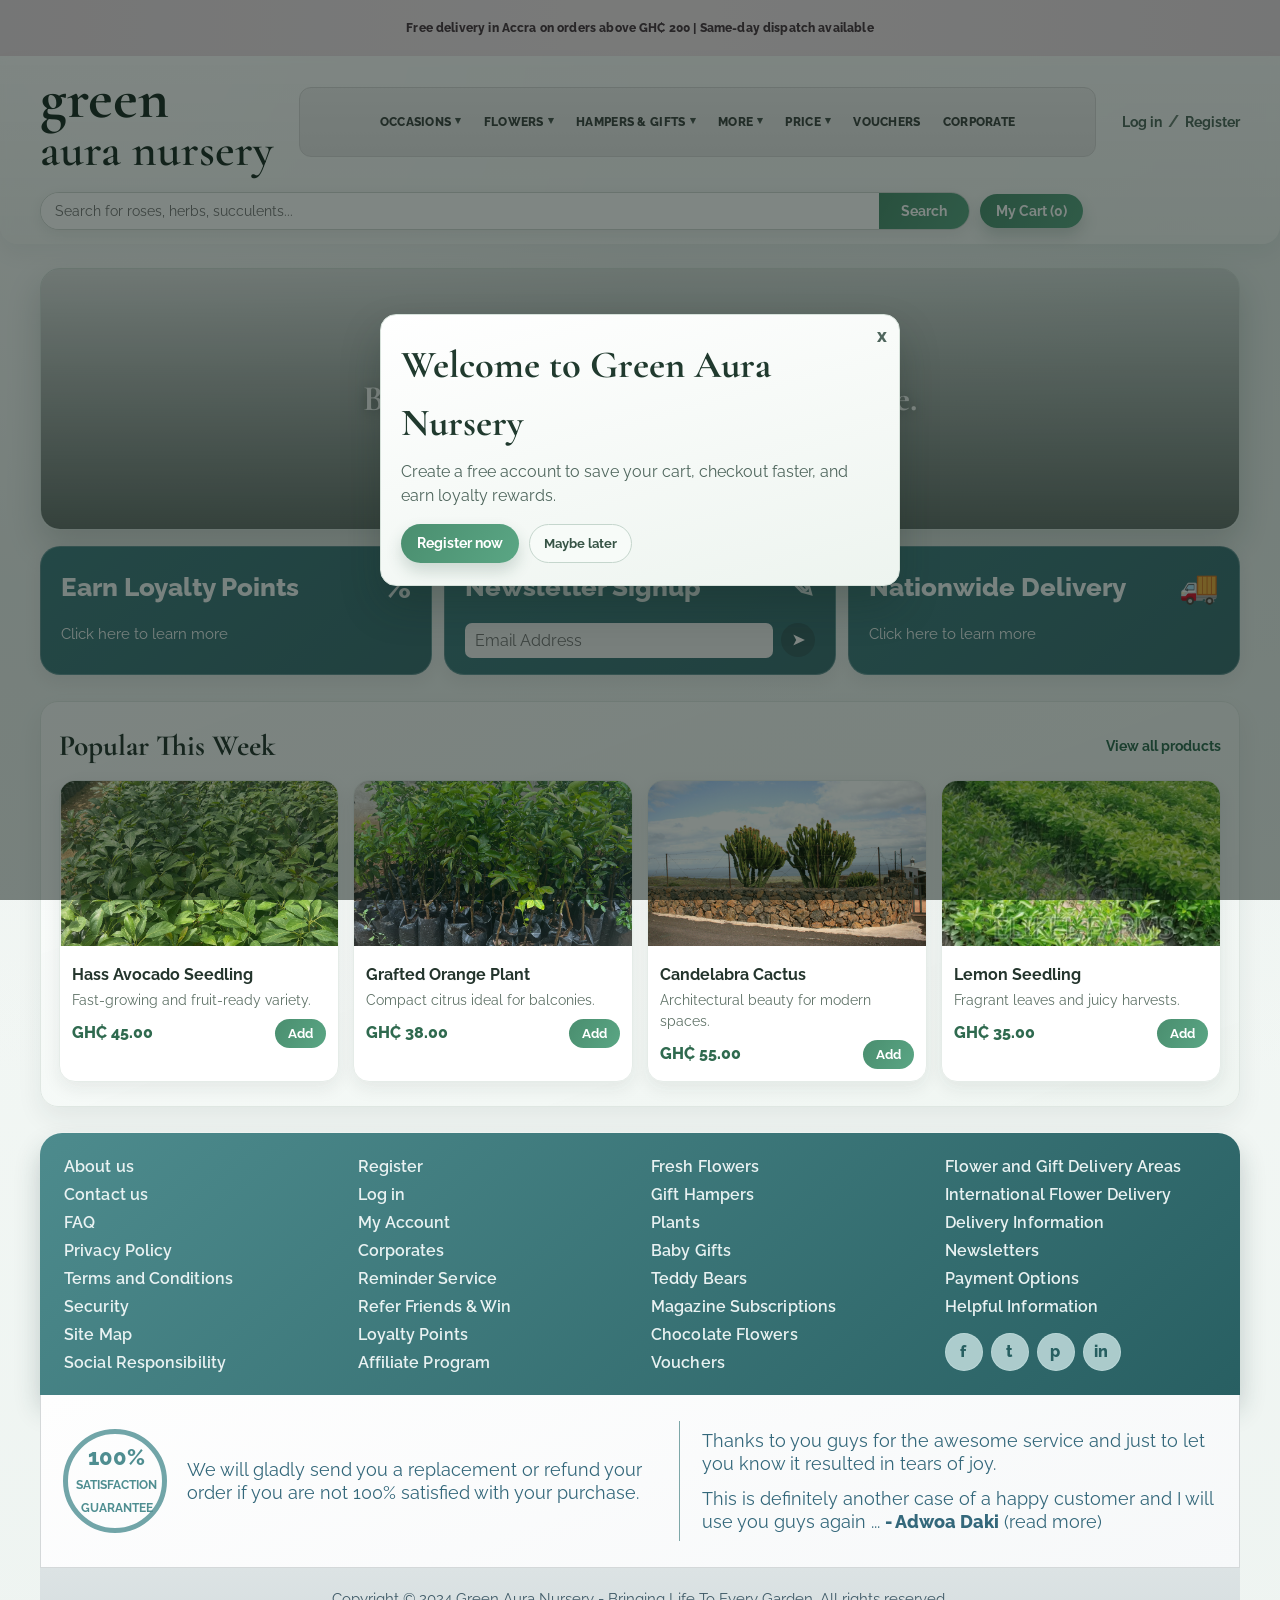
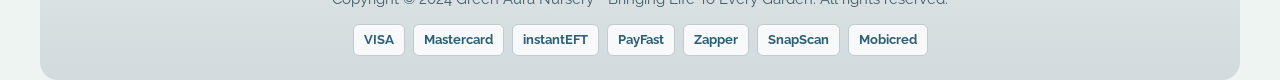
==== GreenAuraNursery/frontend/public/index.html @ 1f89368a "Migrate project to Spring Boot backend and static frontend" ====
<!DOCTYPE html>
<html lang="en">
<head>
    <meta charset="UTF-8">
    <meta name="viewport" content="width=device-width, initial-scale=1.0">
    <title>Green Aura Nursery - Fresh Plants Delivered</title>
    <link rel="stylesheet" href="css/style.css">
    <link rel="preconnect" href="https://fonts.googleapis.com">
    <link rel="preconnect" href="https://fonts.gstatic.com" crossorigin>
    <link href="https://fonts.googleapis.com/css2?family=Raleway:wght@400;500;600;700;800&family=Cormorant+Garamond:wght@600;700&display=swap" rel="stylesheet">
</head>
<body>
    <div class="promo-bar">
        Free delivery in Accra on orders above GH₵ 200 | Same-day dispatch available
    </div>

    <header class="site-header">
        <div class="header-top">
            <div class="logo-stack" aria-label="green aura nursery">
                <span>green</span>
                <span>aura nursery</span>
            </div>
            <nav class="top-nav">
                <a href="views/catalogue.html?section=occasions" class="has-arrow">Occasions <span class="arrow">▾</span></a>
                <a href="views/catalogue.html?section=flowers" class="has-arrow">Flowers <span class="arrow">▾</span></a>
                <a href="views/catalogue.html?section=hampers" class="has-arrow">Hampers & Gifts <span class="arrow">▾</span></a>
                <a href="views/catalogue.html?section=more" class="has-arrow">More <span class="arrow">▾</span></a>
                <a href="views/catalogue.html?sort=price" class="has-arrow">Price <span class="arrow">▾</span></a>
                <a href="views/info.html?topic=vouchers">Vouchers</a>
                <a href="views/info.html?topic=corporate">Corporate</a>
            </nav>
            <div class="account-actions">
                <a class="account-link" href="views/login.html">Log in</a>
                <span class="account-inline-separator">/</span>
                <a class="account-register-link" href="views/register.html">Register</a>
            </div>
        </div>
        <div class="header-middle">
            <div class="search-wrap">
                <input id="searchInput" type="text" placeholder="Search for roses, herbs, succulents...">
                <button id="searchButton" type="button">Search</button>
            </div>
            <button class="cart-btn" id="cartButton" type="button">My Cart (0)</button>
        </div>
        <nav class="main-nav">
            <a href="index.html" class="active">Home</a>
            <a href="views/catalogue.html?section=best-sellers">Best Sellers</a>
            <a href="views/catalogue.html?section=indoor">Indoor Plants</a>
            <a href="views/catalogue.html?section=outdoor">Outdoor Plants</a>
            <a href="views/catalogue.html?section=gifts">Gifts</a>
            <a href="views/info.html?topic=contact">Contact Us</a>
        </nav>
    </header>

    <section class="video-block">
        <video autoplay muted loop playsinline>
            <source src="assets/media/background-video.mp4" type="video/mp4">
        </video>
        <div class="video-overlay">
            <h3>Bring nature home, one plant at a time.</h3>
        </div>
    </section>

    <section class="info-strip" aria-label="Store benefits">
        <article class="info-card">
            <div class="info-head">
                <h3>Earn Loyalty Points</h3>
                <span class="info-icon">%</span>
            </div>
            <p>Click here to learn more</p>
        </article>

        <article class="info-card">
            <div class="info-head">
                <h3>Newsletter Signup</h3>
                <span class="info-icon">✎</span>
            </div>
            <div class="newsletter-row">
                <input type="email" placeholder="Email Address" aria-label="Email address">
                <button type="button" aria-label="Submit newsletter">➤</button>
            </div>
        </article>

        <article class="info-card">
            <div class="info-head">
                <h3>Nationwide Delivery</h3>
                <span class="info-icon">🚚</span>
            </div>
            <p>Click here to learn more</p>
        </article>
    </section>

    <section class="featured-grid">
        <div class="section-head">
            <h2>Popular This Week</h2>
            <a href="views/catalogue.html">View all products</a>
        </div>

        <div class="products">
            <article class="product-card">
                <img src="assets/images/hassavocadoTREE.png" alt="Hass Avocado Tree">
                <h4>Hass Avocado Seedling</h4>
                <p>Fast-growing and fruit-ready variety.</p>
                <div class="price-row"><span>GH₵ 45.00</span><button class="add-to-cart-btn" data-plant-id="1" type="button">Add</button></div>
            </article>

            <article class="product-card">
                <img src="assets/images/orangeTREE.png" alt="Orange Tree">
                <h4>Grafted Orange Plant</h4>
                <p>Compact citrus ideal for balconies.</p>
                <div class="price-row"><span>GH₵ 38.00</span><button class="add-to-cart-btn" data-plant-id="2" type="button">Add</button></div>
            </article>

            <article class="product-card">
                <img src="assets/images/candalebra.jpg" alt="Candelabra cactus">
                <h4>Candelabra Cactus</h4>
                <p>Architectural beauty for modern spaces.</p>
                <div class="price-row"><span>GH₵ 55.00</span><button class="add-to-cart-btn" data-plant-id="3" type="button">Add</button></div>
            </article>

            <article class="product-card">
                <img src="assets/images/lemonPLANT.png" alt="Lemon Plant">
                <h4>Lemon Seedling</h4>
                <p>Fragrant leaves and juicy harvests.</p>
                <div class="price-row"><span>GH₵ 35.00</span><button class="add-to-cart-btn" data-plant-id="4" type="button">Add</button></div>
            </article>
        </div>
    </section>

    <section class="footer-links-panel" aria-label="Footer quick links">
        <div class="footer-links-grid">
            <ul>
                <li><a href="views/info.html?topic=about">About us</a></li>
                <li><a href="views/info.html?topic=contact">Contact us</a></li>
                <li><a href="views/info.html?topic=faq">FAQ</a></li>
                <li><a href="views/info.html?topic=privacy">Privacy Policy</a></li>
                <li><a href="views/info.html?topic=terms">Terms and Conditions</a></li>
                <li><a href="views/info.html?topic=security">Security</a></li>
                <li><a href="views/info.html?topic=site-map">Site Map</a></li>
                <li><a href="views/info.html?topic=social-responsibility">Social Responsibility</a></li>
            </ul>
            <ul>
                <li><a href="views/register.html">Register</a></li>
                <li><a href="views/login.html">Log in</a></li>
                <li><a href="views/cart.html">My Account</a></li>
                <li><a href="views/info.html?topic=corporates">Corporates</a></li>
                <li><a href="views/info.html?topic=reminder-service">Reminder Service</a></li>
                <li><a href="views/info.html?topic=refer-friends">Refer Friends &amp; Win</a></li>
                <li><a href="views/info.html?topic=loyalty-points">Loyalty Points</a></li>
                <li><a href="views/info.html?topic=affiliate-program">Affiliate Program</a></li>
            </ul>
            <ul>
                <li><a href="views/catalogue.html?section=fresh-flowers">Fresh Flowers</a></li>
                <li><a href="views/catalogue.html?section=gift-hampers">Gift Hampers</a></li>
                <li><a href="views/catalogue.html?section=plants">Plants</a></li>
                <li><a href="views/catalogue.html?section=baby-gifts">Baby Gifts</a></li>
                <li><a href="views/catalogue.html?section=teddy-bears">Teddy Bears</a></li>
                <li><a href="views/catalogue.html?section=magazines">Magazine Subscriptions</a></li>
                <li><a href="views/catalogue.html?section=chocolate-flowers">Chocolate Flowers</a></li>
                <li><a href="views/info.html?topic=vouchers">Vouchers</a></li>
            </ul>
            <div class="footer-col-social">
                <ul>
                    <li><a href="views/info.html?topic=delivery-areas">Flower and Gift Delivery Areas</a></li>
                    <li><a href="views/info.html?topic=international-delivery">International Flower Delivery</a></li>
                    <li><a href="views/info.html?topic=delivery-info">Delivery Information</a></li>
                    <li><a href="views/info.html?topic=newsletters">Newsletters</a></li>
                    <li><a href="views/info.html?topic=payment-options">Payment Options</a></li>
                    <li><a href="views/info.html?topic=helpful-information">Helpful Information</a></li>
                </ul>
                <div class="social-row" aria-label="Social links">
                    <a href="https://facebook.com" target="_blank" rel="noopener noreferrer" aria-label="Facebook">f</a>
                    <a href="https://x.com" target="_blank" rel="noopener noreferrer" aria-label="Twitter">t</a>
                    <a href="https://pinterest.com" target="_blank" rel="noopener noreferrer" aria-label="Pinterest">p</a>
                    <a href="https://linkedin.com" target="_blank" rel="noopener noreferrer" aria-label="LinkedIn">in</a>
                </div>
            </div>
        </div>
    </section>

    <section class="trust-panel" aria-label="Customer trust statement">
        <div class="trust-wrap">
            <div class="guarantee-badge">
                <span>100%</span>
                <span>Satisfaction</span>
                <span>Guarantee</span>
            </div>
            <p>We will gladly send you a replacement or refund your order if you are not 100% satisfied with your purchase.</p>
        </div>
        <blockquote class="trust-quote">
            <p>Thanks to you guys for the awesome service and just to let you know it resulted in tears of joy.</p>
            <p>This is definitely another case of a happy customer and I will use you guys again ... <strong>- Adwoa Daki</strong> <a href="views/info.html?topic=testimonials">(read more)</a></p>
        </blockquote>
    </section>

    <footer>
        <p>Copyright &copy; 2024 Green Aura Nursery - Bringing Life To Every Garden. All rights reserved.</p>
        <div class="payment-row" aria-label="Payment methods">
            <span>VISA</span>
            <span>Mastercard</span>
            <span>instantEFT</span>
            <span>PayFast</span>
            <span>Zapper</span>
            <span>SnapScan</span>
            <span>Mobicred</span>
        </div>
    </footer>

    <div id="registerPromptModal" class="register-modal" aria-hidden="true" role="dialog" aria-modal="true" aria-labelledby="registerPromptTitle">
        <div class="register-modal-card">
            <button id="registerPromptClose" class="register-modal-close" type="button" aria-label="Close registration prompt">x</button>
            <h2 id="registerPromptTitle">Welcome to Green Aura Nursery</h2>
            <p>Create a free account to save your cart, checkout faster, and earn loyalty rewards.</p>
            <div class="register-modal-actions">
                <a id="registerPromptAction" href="views/register.html" class="cart-btn">Register now</a>
                <button id="registerPromptLater" class="register-later-btn" type="button">Maybe later</button>
            </div>
        </div>
    </div>

    <script src="js/app.js"></script>
</body>
</html>
---- GreenAuraNursery/frontend/public/css/style.css ----
@import url('https://fonts.googleapis.com/css2?family=Raleway:wght@400;500;600;700;800&family=Cormorant+Garamond:wght@600;700&display=swap');

:root {
    --brand-dark: #1c2f25;
    --brand-mid: #2f6a4f;
    --brand-light: #68b18d;
    --teal-deep: #285f62;
    --teal-soft: #4d8b8d;
    --rose-tint: #f7ecef;
    --paper: #f8f7f3;
    --white: #ffffff;
    --text-main: #24352d;
    --text-soft: #5f7267;
    --line: #e4e8e4;
    --shadow-sm: 0 6px 18px rgba(29, 42, 36, 0.08);
    --shadow-md: 0 14px 28px rgba(29, 42, 36, 0.14);
}

* {
    margin: 0;
    padding: 0;
    box-sizing: border-box;
}

body {
    font-family: 'Raleway', Arial, sans-serif;
    color: var(--text-main);
    background:
        radial-gradient(circle at 10% 2%, #ffffff 0%, #eef3f1 28%, transparent 52%),
        radial-gradient(circle at 92% 16%, #e7efec 0%, transparent 44%),
        linear-gradient(180deg, #f7faf8 0%, #eef4f1 100%);
    line-height: 1.5;
    min-height: 100vh;
}

a {
    transition: color 0.2s ease, opacity 0.2s ease;
}

button,
input,
textarea,
select {
    font-family: inherit;
}

:focus-visible {
    outline: 2px solid rgba(70, 140, 108, 0.65);
    outline-offset: 2px;
}

.promo-bar {
    background: linear-gradient(90deg, #ecdee4 0%, #f4e7ec 50%, #ecdee4 100%);
    color: #4a3740;
    text-align: center;
    height: 56px;
    display: grid;
    place-items: center;
    padding: 0 12px;
    font-size: 0.78rem;
    font-weight: 800;
    letter-spacing: 0.15px;
}

.site-header {
    background: linear-gradient(180deg, rgba(255, 255, 255, 0.78), rgba(244, 247, 245, 0.82));
    border-bottom: none;
    box-shadow: 0 10px 22px rgba(28, 47, 37, 0.05);
    border-radius: 0 0 18px 18px;
    position: sticky;
    top: 0;
    z-index: 1200;
    backdrop-filter: blur(6px);
}

.header-top,
.header-middle,
.main-nav {
    width: min(1200px, 94%);
    margin: 0 auto;
}

.header-top {
    display: grid;
    grid-template-columns: auto 1fr auto;
    align-items: center;
    gap: 26px;
    padding: 16px 0 10px;
}

.logo-stack {
    font-family: 'Cormorant Garamond', Georgia, serif;
    text-transform: lowercase;
    color: var(--brand-dark);
    line-height: 0.9;
    min-width: 205px;
}

.logo-stack span:first-child {
    display: block;
    font-size: clamp(3.05rem, 4.6vw, 4rem);
    font-weight: 700;
}

.logo-stack span:last-child {
    display: block;
    margin-top: 4px;
    font-size: clamp(2.4rem, 3.7vw, 3.2rem);
    font-weight: 600;
}

.account-link {
    text-align: right;
    white-space: nowrap;
    font-size: 0.85rem;
    color: #4f685d;
    font-weight: 700;
    text-decoration: none;
    transition: color 0.2s ease;
}

.account-actions {
    display: inline-flex;
    align-items: center;
    justify-content: flex-end;
    white-space: nowrap;
}

.account-link:hover {
    color: var(--brand-mid);
}

.account-link.logged-out-link {
    display: inline-flex;
    align-items: center;
    min-height: 32px;
}

.account-inline-separator {
    margin: 0 6px;
    color: #6b7f74;
    font-weight: 700;
    line-height: 1;
}

.account-register-link {
    color: #4f685d;
    text-decoration: none;
    font-size: 0.85rem;
    font-weight: 700;
}

.account-register-link:hover {
    color: var(--brand-mid);
}

.account-link.logged-in {
    display: inline-flex;
    align-items: center;
    justify-content: center;
    min-width: 44px;
    min-height: 44px;
    border-radius: 999px;
    background: linear-gradient(145deg, #2f6a4f, #5fa486);
    box-shadow: 0 8px 16px rgba(35, 78, 58, 0.28);
    color: #ffffff;
    font-size: 0;
}

.account-avatar {
    width: 14px;
    height: 14px;
    border-radius: 999px;
    background: #ffffff;
    display: inline-block;
}

.header-top {
    position: relative;
}

.account-menu {
    position: absolute;
    right: 0;
    top: calc(100% + 10px);
    background: #ffffff;
    border: 1px solid #d8e4dd;
    border-radius: 12px;
    box-shadow: 0 14px 28px rgba(28, 47, 37, 0.16);
    min-width: 150px;
    padding: 8px;
    display: none;
    z-index: 1300;
}

.account-menu.show {
    display: grid;
    gap: 4px;
}

.account-menu a,
.account-menu button {
    text-align: left;
    border: none;
    background: #f7fbf8;
    color: #2d4d3f;
    text-decoration: none;
    border-radius: 8px;
    padding: 8px 10px;
    font-size: 0.86rem;
    font-weight: 700;
    cursor: pointer;
}

.account-menu a:hover,
.account-menu button:hover {
    background: #eef6f1;
}

.top-nav {
    display: flex;
    align-items: center;
    gap: 4px;
    flex-wrap: wrap;
    justify-content: center;
    background: linear-gradient(180deg, #f1f1f1 0%, #e6e6e6 100%);
    border: 1px solid #d8d8d8;
    border-radius: 12px;
    padding: 8px 10px;
    min-height: 70px;
}

.top-nav a {
    text-decoration: none;
    color: #3d4540;
    text-transform: uppercase;
    font-size: 0.75rem;
    font-weight: 800;
    letter-spacing: 0.3px;
    padding: 8px 9px;
    border-radius: 8px;
    display: inline-flex;
    align-items: center;
    gap: 4px;
    transition: background 0.2s ease, color 0.2s ease;
    position: relative;
}

.top-nav a:hover {
    background: rgba(255, 255, 255, 0.66);
    color: #24352d;
}

.top-nav a::after {
    content: "";
    position: absolute;
    left: 9px;
    right: 9px;
    bottom: 5px;
    height: 2px;
    border-radius: 999px;
    background: linear-gradient(90deg, rgba(56, 112, 86, 0), rgba(56, 112, 86, 0.62), rgba(56, 112, 86, 0));
    transform: scaleX(0.15);
    opacity: 0;
    transition: transform 0.2s ease, opacity 0.2s ease;
}

.top-nav a:hover::after {
    transform: scaleX(1);
    opacity: 1;
}

.top-nav .arrow {
    font-size: 0.7rem;
    line-height: 1;
    transform: translateY(-1px);
    color: #4a5650;
}

.header-middle {
    display: flex;
    gap: 10px;
    align-items: center;
    padding: 10px 0 14px;
}

.search-wrap {
    flex: 1;
    display: flex;
    border: 1px solid #d2d9d4;
    border-radius: 999px;
    overflow: hidden;
    background: #ffffff;
    max-width: 930px;
    box-shadow: inset 0 1px 0 rgba(255, 255, 255, 0.65), 0 4px 14px rgba(30, 43, 36, 0.08);
}

.search-wrap input {
    flex: 1;
    border: none;
    padding: 10px 14px;
    font-size: 0.88rem;
    color: var(--text-main);
}

.search-wrap input:focus {
    outline: none;
}

.search-wrap button,
.cart-btn,
.price-row button {
    border: none;
    background: linear-gradient(120deg, #4a8e6f, #5aa684);
    color: var(--white);
    font-weight: 700;
    cursor: pointer;
    transition: transform 0.2s ease, filter 0.2s ease;
}

.search-wrap button {
    padding: 0 22px;
    border-radius: 0;
    font-size: 0.86rem;
}

.cart-btn {
    border-radius: 999px;
    padding: 9px 16px;
    white-space: nowrap;
    font-size: 0.85rem;
    box-shadow: 0 8px 16px rgba(42, 83, 64, 0.2);
}

.search-wrap button:hover,
.cart-btn:hover,
.price-row button:hover {
    transform: translateY(-1px);
    filter: brightness(1.05);
}

.main-nav {
    display: none;
}

.main-nav a {
    display: none;
}

.main-nav a:hover,
.main-nav a.active {
    display: none;
}

.hero-section,
.featured-grid,
.video-block,
.info-strip,
.footer-links-panel,
.trust-panel,
footer {
    width: min(1200px, 94%);
    margin-left: auto;
    margin-right: auto;
}

.hero-section {
    margin-top: 26px;
    display: grid;
    grid-template-columns: 1.05fr 1fr;
    gap: 18px;
}

.hero-content {
    background: linear-gradient(130deg, #edf8f1, #e5f4eb);
    border-radius: 18px;
    padding: 34px 28px;
    box-shadow: var(--shadow-sm);
}

.hero-kicker {
    font-size: 0.84rem;
    font-weight: 800;
    text-transform: uppercase;
    color: var(--brand-mid);
    letter-spacing: 1px;
    margin-bottom: 10px;
}

.hero-content h2 {
    font-family: 'Cormorant Garamond', Georgia, serif;
    font-size: clamp(2rem, 3.2vw, 3rem);
    line-height: 1.1;
    margin-bottom: 10px;
}

.hero-content p {
    color: var(--text-soft);
    font-size: 1rem;
}

.hero-actions {
    margin-top: 18px;
    display: flex;
    gap: 10px;
    flex-wrap: wrap;
}

.btn-primary,
.btn-outline {
    text-decoration: none;
    border-radius: 999px;
    padding: 11px 18px;
    font-weight: 800;
    font-size: 0.9rem;
}

.btn-primary {
    color: var(--white);
    background: linear-gradient(120deg, var(--brand-mid), var(--brand-light));
}

.btn-outline {
    border: 1px solid #b7cdc1;
    color: var(--brand-dark);
    background: var(--white);
}

.hero-media {
    position: relative;
    border-radius: 18px;
    overflow: hidden;
    min-height: 330px;
    box-shadow: var(--shadow-md);
}

.hero-media img {
    width: 100%;
    height: 100%;
    object-fit: cover;
}

.hero-chip {
    position: absolute;
    left: 14px;
    bottom: 14px;
    background: rgba(255, 255, 255, 0.9);
    color: var(--brand-dark);
    padding: 8px 12px;
    border-radius: 999px;
    font-weight: 700;
    font-size: 0.84rem;
}

.featured-grid {
    margin-top: 26px;
    padding: 22px 18px 24px;
    background: linear-gradient(160deg, rgba(255, 255, 255, 0.7), rgba(238, 244, 240, 0.72));
    border: 1px solid #dfe7e2;
    border-radius: 18px;
    box-shadow: 0 12px 26px rgba(26, 46, 36, 0.07);
}

.section-head {
    display: flex;
    justify-content: space-between;
    align-items: center;
    margin-bottom: 12px;
}

.section-head h2 {
    font-family: 'Cormorant Garamond', Georgia, serif;
    font-size: clamp(1.7rem, 2.3vw, 2.2rem);
}

.section-head a {
    color: var(--brand-mid);
    text-decoration: none;
    font-weight: 700;
    font-size: 0.9rem;
    transition: letter-spacing 0.2s ease;
}

.section-head a:hover {
    letter-spacing: 0.2px;
}

.products {
    display: grid;
    grid-template-columns: repeat(4, minmax(0, 1fr));
    gap: 14px;
}

.product-card {
    background: var(--white);
    border-radius: 16px;
    overflow: hidden;
    padding-bottom: 12px;
    border: 1px solid #e5ece8;
    box-shadow: var(--shadow-sm);
    transition: transform 0.22s ease, box-shadow 0.22s ease;
}

.product-card:hover {
    transform: translateY(-6px);
    box-shadow: 0 18px 30px rgba(28, 47, 37, 0.16);
}

.product-card img {
    width: 100%;
    height: 165px;
    object-fit: cover;
    transition: transform 0.35s ease;
}

.product-card:hover img {
    transform: scale(1.04);
}

.product-card h4 {
    font-size: 0.98rem;
    padding: 10px 12px 4px;
}

.product-card p {
    font-size: 0.86rem;
    color: var(--text-soft);
    padding: 0 12px;
}

.price-row {
    margin-top: 8px;
    padding: 0 12px;
    display: flex;
    justify-content: space-between;
    align-items: center;
}

.price-row span {
    font-weight: 800;
    color: var(--brand-mid);
}

.price-row button {
    border-radius: 999px;
    padding: 7px 13px;
    font-size: 0.8rem;
}

.video-block {
    margin-top: 24px;
    position: relative;
    border-radius: 20px;
    overflow: hidden;
    border: 1px solid #d2ddd8;
    box-shadow: 0 16px 34px rgba(22, 44, 34, 0.18);
}

.video-block video {
    width: 100%;
    height: 260px;
    object-fit: cover;
    display: block;
}

.video-overlay {
    position: absolute;
    inset: 0;
    display: grid;
    place-items: center;
    background: linear-gradient(180deg, rgba(9, 23, 18, 0.1), rgba(13, 30, 23, 0.62));
    color: var(--white);
    text-align: center;
}

.video-overlay h3 {
    font-family: 'Cormorant Garamond', Georgia, serif;
    font-size: clamp(1.6rem, 2.8vw, 2.4rem);
    text-shadow: 0 2px 12px rgba(0, 0, 0, 0.35);
}

.info-strip {
    margin-top: 16px;
    display: grid;
    grid-template-columns: repeat(3, minmax(0, 1fr));
    gap: 12px;
}

.info-card {
    background: linear-gradient(140deg, #3f7d80, #3a6e71);
    border-radius: 20px;
    color: #f2f7f7;
    padding: 16px 20px;
    border: 1px solid rgba(255, 255, 255, 0.2);
    box-shadow: var(--shadow-sm);
    transition: transform 0.2s ease, box-shadow 0.2s ease;
}

.info-card:hover {
    transform: translateY(-4px);
    box-shadow: 0 16px 24px rgba(31, 69, 71, 0.24);
}

.info-head {
    display: flex;
    justify-content: space-between;
    align-items: center;
    margin-bottom: 12px;
}

.info-card h3 {
    font-size: clamp(1.5rem, 2vw, 2rem);
    font-weight: 800;
    line-height: 1.1;
}

.info-card p {
    font-size: clamp(0.95rem, 1.2vw, 1.08rem);
    opacity: 0.98;
}

.info-icon {
    font-size: 2rem;
    font-weight: 800;
    opacity: 0.95;
}

.newsletter-row {
    display: flex;
    gap: 8px;
    align-items: center;
}

.newsletter-row input {
    flex: 1;
    min-width: 0;
    border: none;
    border-radius: 7px;
    background: #f2f2f2;
    color: #4f5453;
    font-size: 1rem;
    padding: 8px 10px;
}

.newsletter-row button {
    border: none;
    width: 34px;
    height: 34px;
    border-radius: 999px;
    font-size: 0.95rem;
    font-weight: 800;
    color: #ffffff;
    background: #365e60;
    cursor: pointer;
}

.footer-links-panel {
    margin-top: 26px;
    background: linear-gradient(140deg, var(--teal-soft), var(--teal-deep));
    color: #f2f8f8;
    border-radius: 22px 22px 0 0;
    padding: 22px 24px 20px;
    box-shadow: 0 -1px 0 rgba(255, 255, 255, 0.24), 0 14px 26px rgba(29, 61, 62, 0.24);
}

.footer-links-grid {
    display: grid;
    grid-template-columns: repeat(4, minmax(0, 1fr));
    gap: 22px;
}

.footer-links-grid ul {
    list-style: none;
}

.footer-links-grid li + li {
    margin-top: 4px;
}

.footer-links-grid a {
    color: #f0f7f7;
    text-decoration: none;
    font-size: 0.98rem;
    font-weight: 600;
    letter-spacing: 0.1px;
    opacity: 0.96;
}

.footer-links-grid a:hover {
    text-decoration: underline;
}

.footer-col-social {
    display: grid;
    align-content: start;
    gap: 14px;
}

.social-row {
    display: flex;
    gap: 8px;
}

.social-row a {
    width: 38px;
    height: 38px;
    border-radius: 999px;
    border: 1px solid rgba(207, 233, 233, 0.5);
    background: rgba(214, 237, 237, 0.78);
    color: #275f61;
    display: grid;
    place-items: center;
    font-weight: 800;
    line-height: 1;
    transition: transform 0.2s ease, background 0.2s ease;
}

.social-row a:hover {
    transform: translateY(-2px);
    background: rgba(235, 248, 248, 0.92);
}

.trust-panel {
    margin-top: 0;
    background: linear-gradient(160deg, #fefefe, #f6f8f9);
    border: 1px solid #d4d8d9;
    border-top: none;
    padding: 26px 22px;
    display: grid;
    grid-template-columns: 1.2fr 1fr;
    gap: 22px;
}

.trust-wrap {
    display: grid;
    grid-template-columns: auto 1fr;
    gap: 20px;
    align-items: center;
    border-right: 1px solid #7ea7a8;
    padding-right: 20px;
}

.guarantee-badge {
    width: 104px;
    height: 104px;
    border-radius: 999px;
    border: 5px solid #71a5a8;
    color: #4f8e91;
    display: grid;
    place-items: center;
    text-align: center;
    line-height: 1.05;
    padding: 8px;
}

.guarantee-badge span:first-child {
    font-weight: 800;
    font-size: 1.35rem;
}

.guarantee-badge span:nth-child(2),
.guarantee-badge span:last-child {
    font-size: 0.76rem;
    font-weight: 700;
    text-transform: uppercase;
}

.trust-wrap p,
.trust-quote p {
    color: #34687b;
    font-size: clamp(1rem, 1.5vw, 1.15rem);
    line-height: 1.25;
}

.trust-quote {
    border: none;
    margin: 0;
    padding: 8px 0;
}

.trust-quote p + p {
    margin-top: 12px;
}

.trust-quote strong {
    font-weight: 800;
}

.trust-quote a {
    color: #34687b;
    text-decoration: none;
}

footer {
    margin-top: 0;
    background: linear-gradient(180deg, #dce3e4, #d1dadd);
    color: #405b68;
    text-align: center;
    padding: 20px 16px 24px;
    border-radius: 0 0 18px 18px;
    display: grid;
    gap: 14px;
}

footer p {
    font-size: 0.95rem;
}

.payment-row {
    display: flex;
    gap: 8px;
    justify-content: center;
    flex-wrap: wrap;
}

.payment-row span {
    background: #f7f9fa;
    border: 1px solid #c2cbce;
    color: #2d5f78;
    border-radius: 6px;
    padding: 5px 10px;
    font-size: 0.82rem;
    font-weight: 700;
    box-shadow: inset 0 1px 0 rgba(255, 255, 255, 0.7);
}

.page-shell,
.auth-shell {
    width: min(1000px, 94%);
    margin: 32px auto;
}

.auth-shell {
    width: min(1100px, 94%);
    position: relative;
}

.auth-shell::before,
.auth-shell::after {
    content: "";
    position: absolute;
    border-radius: 999px;
    pointer-events: none;
}

.auth-shell::before {
    width: 220px;
    height: 220px;
    right: -50px;
    top: -40px;
    background: radial-gradient(circle, rgba(95, 158, 130, 0.22), rgba(95, 158, 130, 0));
}

.auth-shell::after {
    width: 180px;
    height: 180px;
    left: -40px;
    bottom: -20px;
    background: radial-gradient(circle, rgba(63, 125, 128, 0.18), rgba(63, 125, 128, 0));
}

.auth-shell-split {
    display: grid;
    grid-template-columns: 1.08fr 1fr;
    gap: 20px;
    align-items: stretch;
}

.auth-aside {
    background: linear-gradient(150deg, #2d6f56, #285f62 58%, #224c4e);
    color: #eff8f4;
    border-radius: 20px;
    padding: 26px 24px;
    box-shadow: 0 16px 28px rgba(24, 55, 46, 0.24);
}

.auth-pill {
    display: inline-flex;
    align-items: center;
    border: 1px solid rgba(255, 255, 255, 0.36);
    border-radius: 999px;
    padding: 4px 10px;
    font-size: 0.76rem;
    letter-spacing: 0.6px;
    text-transform: uppercase;
    font-weight: 700;
}

.auth-aside h1 {
    font-family: 'Cormorant Garamond', Georgia, serif;
    font-size: clamp(2.1rem, 4vw, 3rem);
    line-height: 1;
    margin-top: 14px;
    margin-bottom: 10px;
}

.auth-aside p {
    color: rgba(240, 251, 246, 0.9);
}

.auth-points {
    list-style: none;
    margin-top: 16px;
    display: grid;
    gap: 8px;
}

.auth-points li {
    position: relative;
    padding-left: 20px;
    color: rgba(240, 251, 246, 0.92);
}

.auth-points li::before {
    content: "";
    width: 8px;
    height: 8px;
    border-radius: 999px;
    background: #9ee2be;
    position: absolute;
    left: 0;
    top: 8px;
}

.auth-aside-link {
    margin-top: 16px;
    display: inline-block;
    color: #ffffff;
    font-weight: 700;
    text-decoration: none;
    border-bottom: 1px solid rgba(255, 255, 255, 0.42);
}

.auth-card,
.summary-card {
    background: linear-gradient(160deg, rgba(255, 255, 255, 0.95), rgba(240, 246, 242, 0.92));
    border: 1px solid #dbe6df;
    border-radius: 18px;
    padding: 24px;
    box-shadow: var(--shadow-sm);
}

.auth-card-compact {
    display: grid;
    align-content: center;
}

.auth-card h1,
.auth-card h2,
.summary-card h1 {
    font-family: 'Cormorant Garamond', Georgia, serif;
    font-size: clamp(2rem, 3vw, 2.4rem);
    margin-bottom: 6px;
}

.auth-card p {
    color: var(--text-soft);
}

.auth-subtitle {
    margin-bottom: 2px;
}

.auth-form {
    display: grid;
    gap: 10px;
    margin-top: 16px;
}

.auth-form label {
    font-weight: 700;
    color: #365248;
    margin-top: 6px;
}

.auth-field {
    display: grid;
    gap: 6px;
}

.register-card {
    box-shadow: 0 16px 30px rgba(28, 61, 48, 0.16);
    border-color: #d5e3da;
}

.register-grid {
    display: grid;
    grid-template-columns: repeat(2, minmax(0, 1fr));
    gap: 8px 10px;
}

.field-span-full {
    grid-column: 1 / -1;
}

.auth-form input,
.auth-form textarea {
    border: 1px solid #ccdbd2;
    border-radius: 10px;
    padding: 10px 12px;
    font-size: 0.95rem;
    color: var(--text-main);
    background: #fcfefd;
    transition: border-color 0.2s ease, box-shadow 0.2s ease;
}

.auth-form input:focus,
.auth-form textarea:focus {
    outline: none;
    border-color: #5b9a7d;
    box-shadow: 0 0 0 3px rgba(91, 154, 125, 0.16);
}

.auth-form button,
.summary-card button {
    margin-top: 10px;
}

.auth-form .cart-btn {
    width: 100%;
}

.register-card .cart-btn {
    margin-top: 12px;
}

.register-card .oauth-divider {
    margin-top: 12px;
}

.auth-links {
    margin-top: 12px;
}

.auth-links a {
    color: var(--brand-mid);
    text-decoration: none;
    font-weight: 700;
}

.products-catalogue {
    margin-top: 18px;
}

.line-item {
    padding: 12px 0;
    border-bottom: 1px solid #d8e2dd;
    display: flex;
    align-items: center;
    justify-content: space-between;
    gap: 10px;
}

.summary-total {
    margin-top: 16px;
    font-size: 1.03rem;
    color: #315645;
}

.empty-state {
    color: #5f7267;
    padding: 14px 2px;
}

.standalone-head {
    margin-bottom: 10px;
}

.app-toast {
    position: fixed;
    right: 16px;
    bottom: 16px;
    background: #2f6a4f;
    color: #ffffff;
    padding: 10px 14px;
    border-radius: 10px;
    box-shadow: var(--shadow-md);
    z-index: 2000;
    opacity: 0;
    transform: translateY(8px);
    transition: opacity 0.2s ease, transform 0.2s ease;
}

.app-toast.error {
    background: #8d3b3b;
}

.app-toast.show {
    opacity: 1;
    transform: translateY(0);
}

.register-modal {
    position: fixed;
    inset: 0;
    background: rgba(10, 24, 19, 0.52);
    display: none;
    align-items: center;
    justify-content: center;
    z-index: 1900;
    padding: 16px;
}

.register-modal.show {
    display: flex;
}

.register-modal-card {
    width: min(520px, 100%);
    background: linear-gradient(165deg, #ffffff, #edf4ef);
    border: 1px solid #d7e2db;
    border-radius: 16px;
    padding: 22px 20px;
    box-shadow: 0 20px 38px rgba(21, 41, 33, 0.25);
    position: relative;
    animation: modalLift 0.35s ease both;
}

@keyframes modalLift {
    from {
        opacity: 0;
        transform: translateY(8px) scale(0.98);
    }

    to {
        opacity: 1;
        transform: translateY(0) scale(1);
    }
}

.register-modal-card h2 {
    font-family: 'Cormorant Garamond', Georgia, serif;
    font-size: clamp(1.9rem, 4vw, 2.4rem);
    margin-bottom: 8px;
    color: #203a2e;
}

.register-modal-card p {
    color: #4f665d;
    font-size: 1rem;
}

.register-modal-actions {
    display: flex;
    gap: 10px;
    margin-top: 16px;
    flex-wrap: wrap;
}

.register-modal-actions .cart-btn {
    text-decoration: none;
    display: inline-flex;
    align-items: center;
    justify-content: center;
}

.register-later-btn {
    border: 1px solid #c5d6cd;
    border-radius: 999px;
    background: #f7fbf8;
    color: #375446;
    font-weight: 700;
    padding: 9px 14px;
    cursor: pointer;
}

.register-modal-close {
    border: none;
    background: transparent;
    color: #4f665d;
    font-size: 1.15rem;
    font-weight: 800;
    position: absolute;
    right: 12px;
    top: 10px;
    cursor: pointer;
}

.login-screen {
    min-height: 100vh;
    display: grid;
    place-items: center;
    padding: 24px;
    background:
        radial-gradient(circle at 18% 12%, rgba(171, 227, 193, 0.55), transparent 30%),
        radial-gradient(circle at 88% 82%, rgba(212, 245, 224, 0.55), transparent 32%),
        radial-gradient(circle at 52% 52%, rgba(255, 255, 255, 0.55), transparent 52%),
        linear-gradient(145deg, #f7fdf9 0%, #e9f6ef 45%, #d9efe3 100%);
}

.login-scene {
    width: min(980px, 100%);
    min-height: 600px;
    border-radius: 24px;
    background: linear-gradient(160deg, rgba(241, 252, 246, 0.76), rgba(224, 245, 234, 0.66));
    border: 1px solid rgba(160, 205, 178, 0.32);
    box-shadow: 0 28px 52px rgba(62, 109, 84, 0.24);
    display: grid;
    place-items: center;
    position: relative;
    overflow: hidden;
}

.login-scene::before {
    content: "";
    position: absolute;
    inset: 0;
    background: linear-gradient(120deg, rgba(255, 255, 255, 0.38), rgba(228, 245, 236, 0.14));
    opacity: 1;
    pointer-events: none;
}

.login-scene::after {
    content: "";
    position: absolute;
    inset: 0;
    background:
        radial-gradient(circle at 50% 50%, rgba(255, 255, 255, 0.38), rgba(255, 255, 255, 0.06) 58%),
        linear-gradient(150deg, rgba(255, 255, 255, 0.4), rgba(247, 255, 251, 0.12));
    pointer-events: none;
}

.login-scene > .shape {
    animation: floatShape 9s ease-in-out infinite;
}

.shape-squiggle {
    animation-delay: 0.7s;
}

.shape-wave {
    animation-delay: 1.4s;
}

@keyframes floatShape {
    0%,
    100% {
        transform: translateY(0) rotate(0deg);
    }

    50% {
        transform: translateY(-10px) rotate(2deg);
    }
}

.shape {
    position: absolute;
    pointer-events: none;
}

.shape-ring {
    width: 140px;
    height: 140px;
    border-radius: 999px;
    border: 14px solid rgba(123, 205, 164, 0.38);
    top: -36px;
    left: 210px;
    border-right-color: transparent;
    border-bottom-color: rgba(142, 210, 178, 0.2);
}

.shape-squiggle {
    width: 230px;
    height: 230px;
    border: 18px solid rgba(132, 196, 166, 0.46);
    border-radius: 54% 46% 62% 38%;
    right: 180px;
    top: 100px;
    filter: blur(0.4px);
}

.shape-leaf {
    width: 210px;
    height: 100px;
    border-radius: 70px;
    background: linear-gradient(120deg, rgba(199, 240, 218, 0.68), rgba(152, 211, 181, 0.46));
    right: -36px;
    bottom: 26px;
    transform: rotate(28deg);
}

.shape-wave {
    width: 170px;
    height: 170px;
    border-radius: 70px;
    border: 14px solid rgba(183, 228, 203, 0.38);
    left: 38px;
    bottom: -50px;
    transform: rotate(28deg);
}

.login-panel {
    width: min(390px, calc(100% - 34px));
    border-radius: 24px;
    padding: 26px 26px 22px;
    background: linear-gradient(160deg, rgba(255, 255, 255, 0.72), rgba(240, 250, 245, 0.56));
    border: 1px solid rgba(211, 232, 221, 0.95);
    box-shadow: 0 20px 38px rgba(58, 107, 82, 0.2);
    backdrop-filter: blur(10px);
    color: #1f4a35;
    position: relative;
    z-index: 2;
    animation: panelEnter 0.45s ease both;
}

@keyframes panelEnter {
    from {
        opacity: 0;
        transform: translateY(8px) scale(0.985);
    }

    to {
        opacity: 1;
        transform: translateY(0) scale(1);
    }
}

.login-brand {
    color: #2f6f52;
    text-decoration: none;
    text-transform: lowercase;
    font-weight: 800;
    letter-spacing: 0.2px;
    display: inline-block;
    margin-bottom: 6px;
}

.login-panel h1 {
    font-family: 'Cormorant Garamond', Georgia, serif;
    font-size: clamp(2rem, 4vw, 2.5rem);
    margin-bottom: 4px;
    letter-spacing: 0.2px;
}

.login-panel > p {
    color: rgba(50, 92, 70, 0.9);
    font-size: 0.94rem;
}

.login-form {
    margin-top: 14px;
}

.login-form label {
    color: #38634d;
    font-size: 0.83rem;
    margin-top: 4px;
    letter-spacing: 0.2px;
}

.login-form input {
    background: rgba(255, 255, 255, 0.94);
    border: 1px solid rgba(183, 215, 194, 0.95);
    border-radius: 12px;
    min-height: 42px;
    box-shadow: inset 0 1px 0 rgba(255, 255, 255, 0.75);
}

.forgot-link {
    color: #41755a;
    text-decoration: none;
    font-size: 0.82rem;
    margin-top: 2px;
}

.login-form .cart-btn {
    margin-top: 6px;
    background: linear-gradient(120deg, #2b6b4f, #58aa82);
    min-height: 42px;
}

.oauth-divider {
    margin-top: 14px;
    margin-bottom: 10px;
    text-align: center;
    font-size: 0.82rem;
    color: rgba(56, 97, 75, 0.78);
    position: relative;
}

.oauth-divider::before,
.oauth-divider::after {
    content: "";
    position: absolute;
    top: 50%;
    width: 30%;
    height: 1px;
    background: rgba(129, 170, 148, 0.42);
}

.oauth-divider::before {
    left: 0;
}

.oauth-divider::after {
    right: 0;
}

.google-login-btn {
    margin-top: 2px;
    width: 100%;
    border-radius: 999px;
    background: linear-gradient(160deg, rgba(255, 255, 255, 0.98), rgba(241, 250, 246, 0.94));
    border: 1px solid rgba(175, 209, 188, 0.9);
    color: #1f5b43;
    display: inline-flex;
    align-items: center;
    justify-content: center;
    text-decoration: none;
    font-weight: 700;
    font-size: 0.9rem;
    min-height: 46px;
    transition: transform 0.2s ease, box-shadow 0.2s ease, border-color 0.2s ease;
    gap: 8px;
    box-shadow: 0 8px 18px rgba(49, 93, 70, 0.12);
    padding: 0 14px;
}

.google-login-btn::before {
    content: "G";
    width: 22px;
    height: 22px;
    border-radius: 999px;
    display: grid;
    place-items: center;
    background: linear-gradient(120deg, #f9fdfb, #e9f5ee);
    border: 1px solid rgba(171, 203, 185, 0.75);
    font-weight: 800;
    font-size: 0.8rem;
    color: #2f7053;
}

.google-login-btn:hover {
    transform: translateY(-1px);
    box-shadow: 0 12px 20px rgba(53, 96, 74, 0.2);
    border-color: rgba(142, 190, 164, 0.95);
}

.login-panel .auth-links {
    margin-top: 14px;
    color: rgba(56, 97, 75, 0.95);
    text-align: center;
    font-size: 0.84rem;
}

.login-panel .auth-links a {
    color: #2c6d50;
}

.login-panel .auth-links a:hover {
    color: #22553f;
}

.register-panel {
    width: min(560px, calc(100% - 34px));
}

.register-panel .register-grid {
    margin-top: 4px;
}

.register-panel textarea {
    resize: vertical;
    min-height: 84px;
}

.register-panel .cart-btn {
    margin-top: 10px;
}

.video-block,
.info-strip,
.featured-grid,
.footer-links-panel,
.trust-panel,
footer {
    animation: riseFade 0.65s ease both;
}

.info-strip {
    animation-delay: 0.08s;
}

.featured-grid {
    animation-delay: 0.14s;
}

.footer-links-panel {
    animation-delay: 0.2s;
}

.trust-panel,
footer {
    animation-delay: 0.25s;
}

@keyframes riseFade {
    from {
        opacity: 0;
        transform: translateY(10px);
    }

    to {
        opacity: 1;
        transform: translateY(0);
    }
}

@media (max-width: 980px) {
    .hero-section {
        grid-template-columns: 1fr;
    }

    .products {
        grid-template-columns: repeat(2, minmax(0, 1fr));
    }

    .info-strip {
        grid-template-columns: 1fr;
    }

    .footer-links-grid {
        grid-template-columns: repeat(2, minmax(0, 1fr));
    }

    .trust-panel {
        grid-template-columns: 1fr;
    }

    .trust-wrap {
        border-right: none;
        border-bottom: 1px solid #7ea7a8;
        padding-right: 0;
        padding-bottom: 18px;
    }

    .header-top {
        grid-template-columns: 1fr;
        gap: 8px;
        text-align: center;
    }

    .auth-shell-split {
        grid-template-columns: 1fr;
    }

    .auth-aside {
        padding: 20px 18px;
    }

    .featured-grid {
        padding: 18px 14px 20px;
    }

    .logo-stack,
    .top-nav,
    .account-link {
        text-align: center;
    }

    .logo-stack {
        min-width: unset;
    }
}

@media (max-width: 640px) {
    .header-middle {
        flex-direction: column;
    }

    .search-wrap,
    .cart-btn {
        width: 100%;
    }

    .main-nav {
        justify-content: center;
    }

    .top-nav {
        min-height: 0;
    }

    .products {
        grid-template-columns: 1fr;
    }

    .footer-links-grid {
        grid-template-columns: 1fr;
    }

    .trust-wrap {
        grid-template-columns: 1fr;
        text-align: center;
    }

    .guarantee-badge {
        margin: 0 auto;
    }

    .video-block video {
        height: 220px;
    }

    .login-screen {
        padding: 14px;
    }

    .login-scene {
        min-height: 0;
        padding: 24px 0;
        background: linear-gradient(160deg, rgba(239, 251, 245, 0.7), rgba(224, 245, 234, 0.62));
    }

    .login-scene::before {
        background: linear-gradient(120deg, rgba(255, 255, 255, 0.3), rgba(228, 245, 236, 0.12));
    }

    .shape-ring,
    .shape-squiggle,
    .shape-wave {
        display: none;
    }

    .shape-leaf {
        width: 130px;
        height: 66px;
        right: -34px;
        bottom: 8px;
    }

    .register-panel {
        width: min(96%, calc(100% - 22px));
    }

    .auth-card,
    .summary-card {
        padding: 18px;
    }

    .register-grid {
        grid-template-columns: 1fr;
    }

    .auth-shell {
        width: min(620px, 94%);
    }
}

@media (prefers-reduced-motion: reduce) {
    *,
    *::before,
    *::after {
        animation: none !important;
        transition: none !important;
    }
}
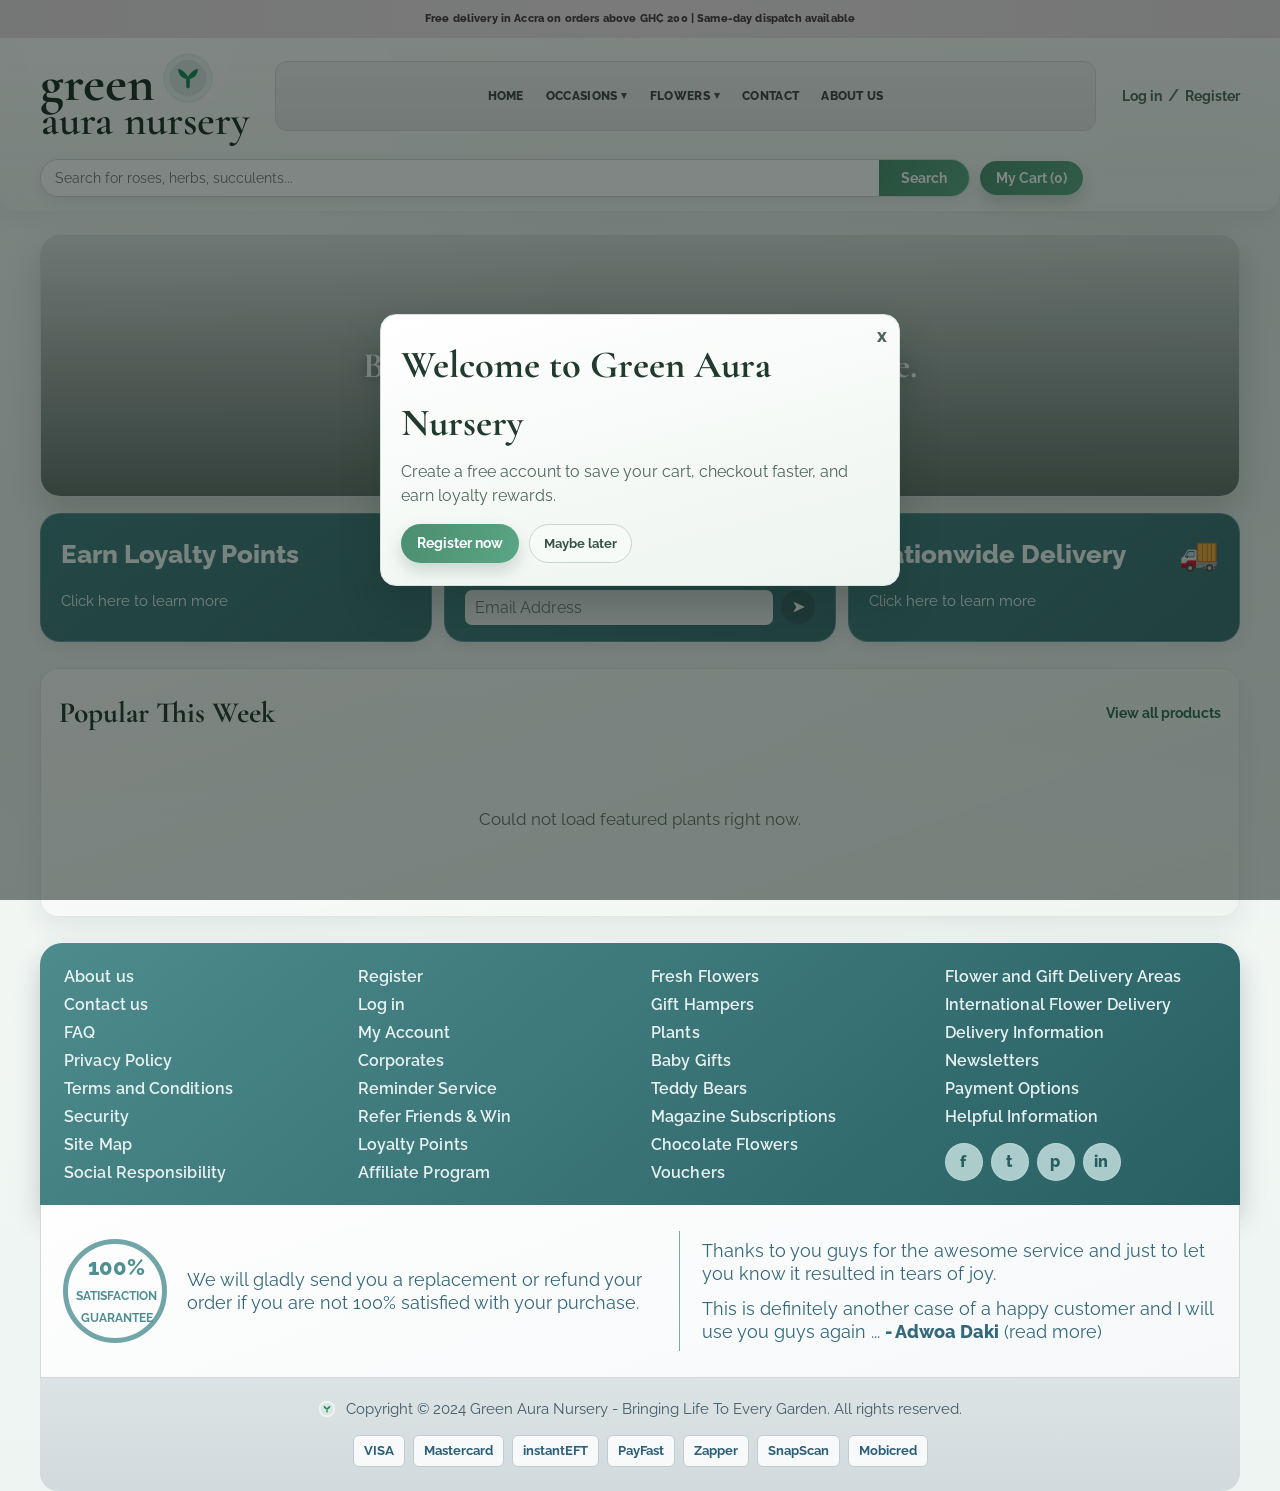
==== commit a19b99e1: "feat: update frontend navigation and account pages; add orders APIs" ====
--- a/GreenAuraNursery/frontend/public/index.html
+++ b/GreenAuraNursery/frontend/public/index.html
@@ -17,17 +17,79 @@
     <header class="site-header">
         <div class="header-top">
             <div class="logo-stack" aria-label="green aura nursery">
-                <span>green</span>
-                <span>aura nursery</span>
+                <span class="logo-topline">
+                    <span class="logo-main">green</span>
+                    <img class="brand-logo-mark" src="assets/images/brand-logo.svg" alt="Green Aura Nursery logo">
+                </span>
+                <span class="logo-sub">aura nursery</span>
             </div>
             <nav class="top-nav">
-                <a href="views/catalogue.html?section=occasions" class="has-arrow">Occasions <span class="arrow">▾</span></a>
-                <a href="views/catalogue.html?section=flowers" class="has-arrow">Flowers <span class="arrow">▾</span></a>
-                <a href="views/catalogue.html?section=hampers" class="has-arrow">Hampers & Gifts <span class="arrow">▾</span></a>
-                <a href="views/catalogue.html?section=more" class="has-arrow">More <span class="arrow">▾</span></a>
-                <a href="views/catalogue.html?sort=price" class="has-arrow">Price <span class="arrow">▾</span></a>
-                <a href="views/info.html?topic=vouchers">Vouchers</a>
-                <a href="views/info.html?topic=corporate">Corporate</a>
+                <a href="index.html">Home</a>
+                <details class="nav-dropdown">
+                    <summary class="has-arrow">Occasions <span class="arrow">▾</span></summary>
+                    <div class="nav-dropdown-menu" role="menu" aria-label="Occasions">
+                        <a href="views/catalogue.html?section=occasions&amp;occasion=easter" role="menuitem">Easter</a>
+                        <a href="views/catalogue.html?section=occasions&amp;occasion=anniversary" role="menuitem">Anniversary</a>
+                        <a href="views/catalogue.html?section=occasions&amp;occasion=birthday" role="menuitem">Birthday</a>
+                        <a href="views/catalogue.html?section=occasions&amp;occasion=congratulations" role="menuitem">Congratulations</a>
+                        <a href="views/catalogue.html?section=occasions&amp;occasion=engagement" role="menuitem">Engagement</a>
+                        <a href="views/catalogue.html?section=occasions&amp;occasion=for-her" role="menuitem">For Her</a>
+                        <a href="views/catalogue.html?section=occasions&amp;occasion=for-him" role="menuitem">For Him</a>
+                        <a href="views/catalogue.html?section=occasions&amp;occasion=friendship" role="menuitem">Friendship</a>
+                        <a href="views/catalogue.html?section=occasions&amp;occasion=get-well" role="menuitem">Get Well</a>
+                        <a href="views/catalogue.html?section=occasions&amp;occasion=just-because" role="menuitem">Just Because</a>
+                        <a href="views/catalogue.html?section=occasions&amp;occasion=kids" role="menuitem">Kids</a>
+                        <a href="views/catalogue.html?section=occasions&amp;occasion=love-and-romance" role="menuitem">Love and Romance</a>
+                        <a href="views/catalogue.html?section=occasions&amp;occasion=new-baby" role="menuitem">New Baby</a>
+                        <a href="views/catalogue.html?section=occasions&amp;occasion=new-job" role="menuitem">New Job</a>
+                        <a href="views/catalogue.html?section=occasions&amp;occasion=sympathy" role="menuitem">Sympathy</a>
+                        <a href="views/catalogue.html?section=occasions&amp;occasion=thank-you" role="menuitem">Thank You</a>
+                        <a href="views/catalogue.html?section=occasions&amp;occasion=wedding" role="menuitem">Wedding</a>
+                    </div>
+                </details>
+                <details class="nav-dropdown">
+                    <summary class="has-arrow">Flowers <span class="arrow">▾</span></summary>
+                    <div class="nav-dropdown-menu nav-dropdown-menu-flowers" role="menu" aria-label="Flowers">
+                        <div class="nav-dropdown-group">
+                            <span class="nav-dropdown-group-title">Shop</span>
+                            <a href="views/catalogue.html?section=flowers&amp;group=all-fresh-flowers" role="menuitem">All Fresh Flowers</a>
+                            <a href="views/catalogue.html?section=flowers&amp;group=recently-viewed" role="menuitem">By Recently viewed</a>
+                            <a href="views/catalogue.html?section=flowers&amp;group=recommended" role="menuitem">By Recommended</a>
+                        </div>
+                        <div class="nav-dropdown-group">
+                            <span class="nav-dropdown-group-title">By Style</span>
+                            <a href="views/catalogue.html?section=flowers&amp;style=bouquets" role="menuitem">Bouquets</a>
+                            <a href="views/catalogue.html?section=flowers&amp;style=vases" role="menuitem">Vases</a>
+                            <a href="views/catalogue.html?section=flowers&amp;style=baskets" role="menuitem">Baskets</a>
+                            <a href="views/catalogue.html?section=flowers&amp;style=pottery" role="menuitem">Pottery</a>
+                            <a href="views/catalogue.html?section=flowers&amp;style=wreaths" role="menuitem">Wreaths</a>
+                            <a href="views/catalogue.html?section=flowers&amp;style=metal-buckets" role="menuitem">Metal Buckets</a>
+                            <a href="views/catalogue.html?section=flowers&amp;style=elegant" role="menuitem">Elegant</a>
+                        </div>
+                        <div class="nav-dropdown-group">
+                            <span class="nav-dropdown-group-title">By Variety</span>
+                            <a href="views/catalogue.html?section=flowers&amp;variety=roses" role="menuitem">Roses</a>
+                            <a href="views/catalogue.html?section=flowers&amp;variety=lilies" role="menuitem">Lilies</a>
+                            <a href="views/catalogue.html?section=flowers&amp;variety=chrysanthemums" role="menuitem">Chrysanthemums</a>
+                            <a href="views/catalogue.html?section=flowers&amp;variety=carnations" role="menuitem">Carnations</a>
+                            <a href="views/catalogue.html?section=flowers&amp;variety=gerberas" role="menuitem">Gerberas</a>
+                            <a href="views/catalogue.html?section=flowers&amp;variety=sunflowers" role="menuitem">Sunflowers</a>
+                            <a href="views/catalogue.html?section=flowers&amp;variety=irises" role="menuitem">Irises</a>
+                        </div>
+                        <div class="nav-dropdown-group">
+                            <span class="nav-dropdown-group-title">By Colour</span>
+                            <a href="views/catalogue.html?section=flowers&amp;colour=white" role="menuitem">White</a>
+                            <a href="views/catalogue.html?section=flowers&amp;colour=pink" role="menuitem">Pink</a>
+                            <a href="views/catalogue.html?section=flowers&amp;colour=red" role="menuitem">Red</a>
+                            <a href="views/catalogue.html?section=flowers&amp;colour=yellow" role="menuitem">Yellow</a>
+                            <a href="views/catalogue.html?section=flowers&amp;colour=orange" role="menuitem">Orange</a>
+                            <a href="views/catalogue.html?section=flowers&amp;colour=cream" role="menuitem">Cream</a>
+                            <a href="views/catalogue.html?section=flowers&amp;colour=purple" role="menuitem">Purple</a>
+                        </div>
+                    </div>
+                </details>
+                <a href="views/info.html?topic=contact">Contact</a>
+                <a href="views/info.html?topic=about">About Us</a>
             </nav>
             <div class="account-actions">
                 <a class="account-link" href="views/login.html">Log in</a>
@@ -142,7 +204,7 @@
             <ul>
                 <li><a href="views/register.html">Register</a></li>
                 <li><a href="views/login.html">Log in</a></li>
-                <li><a href="views/cart.html">My Account</a></li>
+                <li><a href="views/my-account.html">My Account</a></li>
                 <li><a href="views/info.html?topic=corporates">Corporates</a></li>
                 <li><a href="views/info.html?topic=reminder-service">Reminder Service</a></li>
                 <li><a href="views/info.html?topic=refer-friends">Refer Friends &amp; Win</a></li>
@@ -194,7 +256,7 @@
     </section>
 
     <footer>
-        <p>Copyright &copy; 2024 Green Aura Nursery - Bringing Life To Every Garden. All rights reserved.</p>
+        <p><img class="inline-brand-logo" src="assets/images/brand-logo.svg" alt="Green Aura Nursery logo"> Copyright &copy; 2024 Green Aura Nursery - Bringing Life To Every Garden. All rights reserved.</p>
         <div class="payment-row" aria-label="Payment methods">
             <span>VISA</span>
             <span>Mastercard</span>
--- a/GreenAuraNursery/frontend/public/css/style.css
+++ b/GreenAuraNursery/frontend/public/css/style.css
@@ -53,11 +53,11 @@
     background: linear-gradient(90deg, #ecdee4 0%, #f4e7ec 50%, #ecdee4 100%);
     color: #4a3740;
     text-align: center;
-    height: 56px;
+    height: 38px;
     display: grid;
     place-items: center;
-    padding: 0 12px;
-    font-size: 0.78rem;
+    padding: 0 8px;
+    font-size: 0.66rem;
     font-weight: 800;
     letter-spacing: 0.15px;
 }
@@ -73,6 +73,114 @@
     backdrop-filter: blur(6px);
 }
 
+.breadcrumb-strip {
+    background: #f0f1f2;
+    border-top: 1px solid #d9dde0;
+    border-bottom: 1px solid #d9dde0;
+}
+
+.breadcrumb-wrap {
+    width: min(1200px, 94%);
+    margin: 0 auto;
+    min-height: 26px;
+    display: flex;
+    align-items: center;
+    gap: 6px;
+    color: #2f5e72;
+}
+
+.crumb-home {
+    color: #2f6f85;
+    text-decoration: none;
+    font-size: 1.34rem;
+    line-height: 1;
+}
+
+.crumb-link,
+.crumb-current {
+    font-size: 2.05rem;
+    font-weight: 600;
+    letter-spacing: 0.1px;
+    color: #2f5e72;
+    text-decoration: none;
+}
+
+.crumb-sep {
+    color: #7d8e98;
+    font-size: 2.05rem;
+    font-weight: 500;
+}
+
+.crumb-link:hover {
+    color: #21495a;
+}
+
+.cart-crumb-wrap {
+    justify-content: space-between;
+    min-height: 40px;
+    padding: 6px 0;
+}
+
+.cart-crumb-actions {
+    display: inline-flex;
+    align-items: center;
+    gap: 14px;
+}
+
+.cart-crumb-left {
+    display: inline-flex;
+    align-items: center;
+    gap: 6px;
+    color: #2f5e72;
+    font-size: 0.8rem;
+    font-weight: 700;
+}
+
+.cart-home-link {
+    color: inherit;
+    text-decoration: none;
+    display: inline-flex;
+    align-items: center;
+}
+
+.cart-home-glyph {
+    font-size: 0.92rem;
+    line-height: 1;
+    color: #2f6f85;
+}
+
+.cart-home-link:hover .cart-home-glyph {
+    color: #21495a;
+}
+
+.cart-crumb-right {
+    display: inline-flex;
+    align-items: center;
+    gap: 5px;
+    color: #2f5e72;
+    text-decoration: none;
+    font-size: 0.74rem;
+    font-weight: 700;
+}
+
+.cart-view-link {
+    display: inline-flex;
+    align-items: center;
+    gap: 5px;
+    color: #2f5e72;
+    text-decoration: none;
+    font-size: 0.74rem;
+    font-weight: 700;
+}
+
+.cart-view-link:hover {
+    color: #21495a;
+}
+
+.cart-crumb-right:hover {
+    color: #21495a;
+}
+
 .header-top,
 .header-middle,
 .main-nav {
@@ -86,26 +194,47 @@
     align-items: center;
     gap: 26px;
     padding: 16px 0 10px;
-}
+
+    }
+
 
 .logo-stack {
+    display: inline-flex;
+    flex-direction: column;
+    align-items: flex-start;
+    gap: 0;
     font-family: 'Cormorant Garamond', Georgia, serif;
     text-transform: lowercase;
     color: var(--brand-dark);
-    line-height: 0.9;
+    line-height: 0.86;
+    letter-spacing: 0.1px;
     min-width: 205px;
 }
 
-.logo-stack span:first-child {
+.logo-topline {
+    display: inline-flex;
+    align-items: flex-end;
+    gap: 6px;
+}
+
+.brand-logo-mark {
+    width: 52px;
+    height: 52px;
+    flex: 0 0 52px;
+    transform: translateY(-2px);
+}
+
+.logo-main {
     display: block;
-    font-size: clamp(3.05rem, 4.6vw, 4rem);
-    font-weight: 700;
-}
-
-.logo-stack span:last-child {
+    font-size: clamp(2.55rem, 4.1vw, 3.55rem);
+    font-weight: 700;
+}
+
+.logo-sub {
     display: block;
-    margin-top: 4px;
-    font-size: clamp(2.4rem, 3.7vw, 3.2rem);
+    margin-top: -4px;
+    padding-left: 1px;
+    font-size: clamp(2.25rem, 3.35vw, 3.05rem);
     font-weight: 600;
 }
 
@@ -210,6 +339,17 @@
     font-size: 0.86rem;
     font-weight: 700;
     cursor: pointer;
+    display: flex;
+    align-items: center;
+    gap: 8px;
+}
+
+.account-menu a i,
+.account-menu button i {
+    font-size: 0.82rem;
+    width: 16px;
+    text-align: center;
+    color: #2f6b3f;
 }
 
 .account-menu a:hover,
@@ -246,7 +386,38 @@
     position: relative;
 }
 
+.top-nav .nav-dropdown {
+    position: relative;
+}
+
+.top-nav .nav-dropdown summary {
+    list-style: none;
+    text-decoration: none;
+    color: #3d4540;
+    text-transform: uppercase;
+    font-size: 0.75rem;
+    font-weight: 800;
+    letter-spacing: 0.3px;
+    padding: 8px 9px;
+    border-radius: 8px;
+    display: inline-flex;
+    align-items: center;
+    gap: 4px;
+    transition: background 0.2s ease, color 0.2s ease;
+    position: relative;
+    cursor: pointer;
+}
+
+.top-nav .nav-dropdown summary::-webkit-details-marker {
+    display: none;
+}
+
 .top-nav a:hover {
+    background: rgba(255, 255, 255, 0.66);
+    color: #24352d;
+}
+
+.top-nav .nav-dropdown summary:hover {
     background: rgba(255, 255, 255, 0.66);
     color: #24352d;
 }
@@ -265,9 +436,97 @@
     transition: transform 0.2s ease, opacity 0.2s ease;
 }
 
+.top-nav .nav-dropdown summary::after {
+    content: "";
+    position: absolute;
+    left: 9px;
+    right: 9px;
+    bottom: 5px;
+    height: 2px;
+    border-radius: 999px;
+    background: linear-gradient(90deg, rgba(56, 112, 86, 0), rgba(56, 112, 86, 0.62), rgba(56, 112, 86, 0));
+    transform: scaleX(0.15);
+    opacity: 0;
+    transition: transform 0.2s ease, opacity 0.2s ease;
+}
+
 .top-nav a:hover::after {
     transform: scaleX(1);
     opacity: 1;
+}
+
+.top-nav .nav-dropdown summary:hover::after,
+.top-nav .nav-dropdown[open] summary::after {
+    transform: scaleX(1);
+    opacity: 1;
+}
+
+.nav-dropdown-menu {
+    position: absolute;
+    top: calc(100% + 10px);
+    left: 0;
+    min-width: 250px;
+    max-height: 320px;
+    overflow-y: auto;
+    background: #ffffff;
+    border: 1px solid #d7e1db;
+    border-radius: 12px;
+    box-shadow: 0 12px 28px rgba(29, 51, 41, 0.16);
+    padding: 8px;
+    z-index: 25;
+    display: grid;
+    grid-template-columns: repeat(2, minmax(0, 1fr));
+    column-gap: 6px;
+    row-gap: 4px;
+}
+
+.nav-dropdown-menu a {
+    text-transform: none;
+    font-size: 0.84rem;
+    font-weight: 700;
+    letter-spacing: 0;
+    color: #2c463a;
+    padding: 7px 9px;
+    border-radius: 8px;
+    justify-content: flex-start;
+}
+
+.nav-dropdown-menu a::after {
+    display: none;
+}
+
+.nav-dropdown-menu a:hover {
+    background: #eef6f1;
+    color: #1e3a2e;
+}
+
+.nav-dropdown-group {
+    display: grid;
+    gap: 3px;
+    align-content: start;
+    padding: 2px;
+}
+
+.nav-dropdown-group-title {
+    font-size: 0.72rem;
+    font-weight: 800;
+    text-transform: uppercase;
+    letter-spacing: 0.08em;
+    color: #4d675b;
+    padding: 6px 8px 4px;
+}
+
+.nav-dropdown-menu-flowers {
+    min-width: 520px;
+    max-height: 360px;
+    overflow-y: auto;
+    grid-template-columns: repeat(2, minmax(0, 1fr));
+    column-gap: 8px;
+    row-gap: 6px;
+}
+
+.nav-dropdown-menu-flowers a {
+    text-transform: none;
 }
 
 .top-nav .arrow {
@@ -547,6 +806,15 @@
     font-size: 0.8rem;
 }
 
+.price-row button.in-cart {
+    background: linear-gradient(120deg, #2f6f52, #4aa071);
+    box-shadow: 0 0 0 2px rgba(60, 140, 98, 0.25);
+}
+
+.price-row button.in-cart:hover {
+    filter: brightness(1.03);
+}
+
 .video-block {
     margin-top: 24px;
     position: relative;
@@ -1060,6 +1328,42 @@
 .empty-state {
     color: #5f7267;
     padding: 14px 2px;
+}
+
+.loading-state {
+    display: flex;
+    align-items: center;
+    justify-content: center;
+    flex-direction: column;
+    gap: 10px;
+    min-height: 120px;
+    color: #4f675c;
+    text-align: center;
+    padding: 18px 8px;
+}
+
+.loading-state p {
+    margin: 0;
+    font-weight: 600;
+    font-size: 0.9rem;
+}
+
+.loading-spinner {
+    width: 34px;
+    height: 34px;
+    border-radius: 999px;
+    border: 3px solid #d2e5db;
+    border-top-color: #2f8f5e;
+    animation: loading-spin 0.85s linear infinite;
+}
+
+@keyframes loading-spin {
+    from {
+        transform: rotate(0deg);
+    }
+    to {
+        transform: rotate(360deg);
+    }
 }
 
 .standalone-head {
@@ -1316,13 +1620,28 @@
 }
 
 .login-brand {
+    display: inline-flex;
+    align-items: center;
+    gap: 8px;
     color: #2f6f52;
     text-decoration: none;
     text-transform: lowercase;
     font-weight: 800;
     letter-spacing: 0.2px;
-    display: inline-block;
     margin-bottom: 6px;
+}
+
+.login-brand img {
+    width: 26px;
+    height: 26px;
+    flex: 0 0 26px;
+}
+
+.inline-brand-logo {
+    width: 18px;
+    height: 18px;
+    vertical-align: text-bottom;
+    margin-right: 6px;
 }
 
 .login-panel h1 {
@@ -1560,6 +1879,21 @@
 
     .logo-stack {
         min-width: unset;
+        margin: 0 auto;
+    }
+
+    .brand-logo-mark {
+        width: 44px;
+        height: 44px;
+        flex: 0 0 44px;
+    }
+
+    .logo-main {
+        font-size: clamp(2.2rem, 7vw, 2.8rem);
+    }
+
+    .logo-sub {
+        font-size: clamp(1.95rem, 6vw, 2.5rem);
     }
 }
 
@@ -1644,6 +1978,2366 @@
 
     .auth-shell {
         width: min(620px, 94%);
+    }
+
+    .cart-container {
+        width: 94%;
+    }
+
+    .cart-content {
+        flex-direction: column;
+    }
+
+    .cart-items {
+        grid-template-columns: 1fr;
+    }
+
+    .cart-summary {
+        width: 100%;
+        margin-top: 24px;
+    }
+}
+
+/* Modern Cart Styles */
+.cart-container {
+    width: 100%;
+    max-width: none;
+    margin: 0;
+    padding: 0;
+}
+
+.cart-header {
+    background: transparent;
+    color: #102922;
+    border-radius: 0;
+    padding: 2px 0 10px;
+    box-shadow: none;
+    border-bottom: 1px solid #d6dfdb;
+}
+
+.cart-header h1 {
+    font-size: 2rem;
+    margin-bottom: 0;
+    font-family: 'Raleway', Arial, sans-serif;
+    display: flex;
+    align-items: center;
+    gap: 10px;
+    font-weight: 800;
+}
+
+.cart-header h1 i {
+    font-size: 1.4rem;
+}
+
+.header-content {
+    display: flex;
+    justify-content: space-between;
+    align-items: center;
+}
+
+.continue-shopping {
+    color: #c5e7d6;
+    text-decoration: none;
+    padding: 8px 16px;
+    border-radius: 8px;
+    transition: all 0.3s ease;
+    font-weight: 500;
+    display: flex;
+    align-items: center;
+    gap: 8px;
+}
+
+.continue-shopping:hover {
+    background: rgba(255, 255, 255, 0.1);
+    color: white;
+}
+
+.cart-content {
+    background: transparent;
+    border-radius: 0;
+    padding: 12px 0 0;
+    display: flex;
+    gap: 22px;
+    box-shadow: none;
+}
+
+.cart-items {
+    flex: 1;
+    display: grid;
+    grid-template-columns: 1fr;
+    gap: 10px;
+    min-height: 0;
+    background: #ffffff;
+    border: 1px solid #dce3df;
+    border-radius: 16px;
+    padding: 18px;
+}
+
+.cart-items.is-empty {
+    min-height: 0;
+    background: transparent;
+    border: none;
+    border-radius: 0;
+    padding: 0;
+}
+
+.cart-items.is-empty .empty-state {
+    padding: 10px 0;
+}
+
+.cart-item {
+    background: transparent;
+    border-radius: 0;
+    padding: 18px 8px;
+    display: flex;
+    gap: 14px;
+    align-items: center;
+    border: none;
+    border-bottom: 1px solid #e6ece9;
+    transition: all 0.3s ease;
+    box-shadow: none;
+}
+
+.cart-item:hover {
+    box-shadow: none;
+    border-color: #e6ece9;
+}
+
+.cart-item-details {
+    flex: 1;
+    display: grid;
+    grid-template-columns: 1fr auto auto;
+    grid-template-areas:
+        "name name name"
+        "desc desc desc"
+        "price price price"
+        "controls subtotal remove";
+    align-content: start;
+    column-gap: 18px;
+    row-gap: 12px;
+}
+
+.cart-item-name {
+    grid-area: name;
+    font-weight: 800;
+    font-size: 2.3rem;
+    color: #000000;
+    margin-bottom: 2px;
+    text-transform: lowercase;
+}
+
+.cart-item-description {
+    grid-area: desc;
+    font-size: 1rem;
+    line-height: 1.45;
+    color: #222222;
+    max-width: 620px;
+}
+
+.cart-item-price {
+    grid-area: price;
+    color: #3d3d3d;
+    font-size: 1.75rem;
+    letter-spacing: 0.05px;
+}
+
+.cart-item-controls {
+    grid-area: controls;
+    display: flex;
+    align-items: center;
+    gap: 20px;
+    border: 1px solid #d9d9d9;
+    border-radius: 3px;
+    padding: 0 14px;
+    width: fit-content;
+    min-height: 54px;
+}
+
+.cart-item-qty {
+    font-weight: 600;
+    padding: 6px 2px;
+    color: #1f1f1f;
+    min-width: 26px;
+    text-align: center;
+    font-size: 1.6rem;
+}
+
+.qty-btn {
+    background: transparent;
+    border: none;
+    cursor: pointer;
+    color: #202020;
+    font-size: 1.35rem;
+    padding: 4px;
+    border-radius: 2px;
+    transition: all 0.2s ease;
+    display: flex;
+    align-items: center;
+    justify-content: center;
+}
+
+.qty-btn:hover {
+    background: #f0f4f2;
+    color: #1c2f25;
+}
+
+.cart-item-subtotal {
+    grid-area: subtotal;
+    font-weight: 700;
+    color: #1f2f2b;
+    font-size: 2.25rem;
+    min-width: 180px;
+    text-align: right;
+}
+
+.cart-item-remove {
+    grid-area: remove;
+    background: transparent;
+    border: none;
+    cursor: pointer;
+    color: #d56954;
+    font-size: 2rem;
+    padding: 10px 6px;
+    border-radius: 4px;
+    transition: all 0.2s ease;
+    display: flex;
+    align-items: center;
+    justify-content: center;
+}
+
+.cart-item-remove:hover {
+    background: rgba(200, 95, 84, 0.1);
+    color: #a84535;
+}
+
+.empty-state {
+    grid-column: 1 / -1;
+    text-align: center;
+    padding: 60px 20px;
+    color: var(--text-soft);
+    font-size: 1.1rem;
+}
+
+.empty-state i {
+    font-size: 3rem;
+    color: #a3bfb5;
+    margin-bottom: 16px;
+    display: block;
+}
+
+.cart-summary {
+    width: 380px;
+    background: white;
+    border-radius: 16px;
+    padding: 28px;
+    height: fit-content;
+    border: 1px solid #dce3df;
+    box-shadow: none;
+}
+
+.cart-summary h3 {
+    font-size: 1.2rem;
+    margin-bottom: 16px;
+    color: var(--text-main);
+    display: flex;
+    align-items: center;
+    gap: 8px;
+}
+
+.summary-row {
+    display: flex;
+    justify-content: space-between;
+    padding: 12px 0;
+    font-size: 0.95rem;
+    color: var(--text-soft);
+}
+
+.summary-row span:last-child {
+    font-weight: 600;
+    color: var(--text-main);
+}
+
+.summary-divider {
+    height: 1px;
+    background: #e0e7e2;
+    margin: 12px 0;
+}
+
+.summary-row.total {
+    font-size: 1.1rem;
+    color: var(--text-main);
+    font-weight: 700;
+    padding: 12px 0;
+}
+
+.summary-row.total span:last-child {
+    color: #2f6a4f;
+    font-size: 1.2rem;
+}
+
+.cart-page {
+    background: #edf2f0;
+}
+
+.checkout-btn,
+.continue-btn {
+    width: 100%;
+    padding: 14px 16px;
+    border: none;
+    border-radius: 8px;
+    font-weight: 600;
+    cursor: pointer;
+    transition: all 0.3s ease;
+    display: flex;
+    align-items: center;
+    justify-content: center;
+    gap: 8px;
+    font-size: 0.95rem;
+    margin-top: 12px;
+    text-decoration: none;
+    text-align: center;
+}
+
+.checkout-btn {
+    background: linear-gradient(135deg, #2f6a4f 0%, #1c2f25 100%);
+    color: white;
+    box-shadow: 0 6px 16px rgba(47, 106, 79, 0.25);
+}
+
+.checkout-btn:hover {
+    transform: translateY(-2px);
+    box-shadow: 0 8px 20px rgba(47, 106, 79, 0.35);
+}
+
+.checkout-btn:active {
+    transform: translateY(0);
+}
+
+.continue-btn {
+    background: transparent;
+    color: #2f6a4f;
+    border: 1.5px solid #c2d9cc;
+}
+
+.continue-btn:hover {
+    background: #f0f4f2;
+    border-color: #a3bfb5;
+}
+
+.checkout-page .page-shell {
+    width: min(1220px, 94%);
+    margin: 16px auto 40px;
+}
+
+.checkout-page .checkout-shell {
+    background: #f7f8f7;
+    border: 1px solid #dce4df;
+    border-radius: 18px;
+    padding: 20px;
+}
+
+.checkout-page .cart-header {
+    padding: 4px 4px 16px;
+    margin-bottom: 8px;
+}
+
+.checkout-page .continue-shopping {
+    color: #335f4c;
+    background: #eaf2ee;
+    border: 1px solid #d2e2d9;
+}
+
+.checkout-page .continue-shopping:hover {
+    background: #deebe4;
+    color: #284f3f;
+}
+
+.checkout-layout {
+    display: grid;
+    grid-template-columns: minmax(0, 1.55fr) minmax(320px, 0.9fr);
+    gap: 20px;
+    align-items: start;
+}
+
+.checkout-main {
+    display: grid;
+    gap: 16px;
+}
+
+.checkout-card {
+    background: #ffffff;
+    border: 1px solid #dde6e1;
+    border-radius: 14px;
+    padding: 18px;
+}
+
+.checkout-card h2 {
+    margin: 0 0 14px;
+    font-size: 1.05rem;
+    letter-spacing: 0.2px;
+    color: #1b392d;
+}
+
+.checkout-form label {
+    display: grid;
+    gap: 6px;
+    font-size: 0.85rem;
+    font-weight: 700;
+    color: #334d43;
+}
+
+.form-grid {
+    display: grid;
+    gap: 12px;
+    margin-bottom: 12px;
+}
+
+.form-grid.two-col {
+    grid-template-columns: repeat(2, minmax(0, 1fr));
+}
+
+.checkout-form input,
+.checkout-form textarea {
+    width: 100%;
+    border: 1px solid #d6dfda;
+    border-radius: 10px;
+    background: #fbfcfb;
+    padding: 11px 12px;
+    font-size: 0.9rem;
+    color: #24352d;
+}
+
+.checkout-form textarea {
+    resize: vertical;
+}
+
+.shipping-options,
+.payment-options {
+    display: grid;
+    gap: 10px;
+}
+
+.shipping-option,
+.payment-option {
+    border: 1px solid #d6e1db;
+    border-radius: 10px;
+    padding: 12px;
+    display: grid;
+    grid-template-columns: auto 1fr auto;
+    gap: 10px;
+    align-items: center;
+    background: #fbfdfc;
+}
+
+.payment-option {
+    grid-template-columns: auto 1fr;
+}
+
+.shipping-option input,
+.payment-option input {
+    margin: 0;
+}
+
+.shipping-option span,
+.payment-option span {
+    display: grid;
+    gap: 2px;
+    color: #243a31;
+    font-size: 0.9rem;
+}
+
+.shipping-option small {
+    color: #688074;
+    font-size: 0.78rem;
+    font-weight: 500;
+}
+
+.shipping-option em {
+    font-style: normal;
+    font-weight: 700;
+    color: #1f5b44;
+    font-size: 0.88rem;
+}
+
+.checkout-page .checkout-summary-pane {
+    width: 100%;
+    position: sticky;
+    top: 96px;
+}
+
+.checkout-page .cart-summary h3 {
+    margin-bottom: 14px;
+}
+
+.checkout-page #checkoutItems {
+    display: grid;
+    gap: 10px;
+    min-height: 0;
+    background: transparent;
+    border: none;
+    border-radius: 0;
+    padding: 0;
+    margin-bottom: 12px;
+}
+
+.checkout-order-item {
+    display: grid;
+    grid-template-columns: minmax(0, 1fr) auto auto;
+    gap: 10px;
+    align-items: center;
+    border: 1px solid #e2ebe6;
+    border-radius: 10px;
+    background: #fbfcfc;
+    padding: 10px 12px;
+}
+
+.checkout-order-meta h4 {
+    margin: 0;
+    font-size: 0.93rem;
+    color: #233e33;
+}
+
+.checkout-order-meta p {
+    margin: 3px 0 0;
+    font-size: 0.78rem;
+    color: #60776c;
+}
+
+.checkout-order-qty {
+    font-size: 0.82rem;
+    color: #5a7267;
+    font-weight: 700;
+}
+
+.checkout-order-subtotal {
+    font-size: 0.9rem;
+    color: #173d30;
+    font-weight: 700;
+}
+
+.checkout-page .summary-row {
+    padding: 8px 0;
+}
+
+.checkout-page .checkout-btn,
+.checkout-page .continue-btn {
+    margin-top: 10px;
+}
+
+.confirmation-page .cart-steps {
+    margin-bottom: 20px;
+}
+
+.confirmation-page .confirmation-steps-wrap {
+    width: min(1080px, 94%);
+}
+
+.confirmation-page .page-shell {
+    width: min(1080px, 94%);
+    margin: 0 auto 40px;
+}
+
+.confirmation-page .confirmation-shell {
+    padding: 20px;
+}
+
+.confirmation-page .confirmation-header {
+    margin-bottom: 14px;
+}
+
+.confirmation-page .confirmation-card {
+    background: linear-gradient(160deg, rgba(255, 255, 255, 0.95), rgba(240, 246, 242, 0.92));
+    border: 1px solid #dbe6df;
+    border-radius: 18px;
+    padding: 32px 28px;
+    box-shadow: var(--shadow-md);
+    text-align: center;
+}
+
+.confirmation-page .success-icon {
+    width: 88px;
+    height: 88px;
+    background: linear-gradient(135deg, #2f6a4f 0%, #1c2f25 100%);
+    border-radius: 50%;
+    display: flex;
+    align-items: center;
+    justify-content: center;
+    margin: 0 auto 18px;
+    font-size: 2.5rem;
+    color: white;
+    box-shadow: 0 8px 20px rgba(47, 106, 79, 0.25);
+}
+
+.confirmation-page .confirmation-card h1 {
+    font-size: 1.95rem;
+    margin-bottom: 10px;
+    color: #2f6a4f;
+}
+
+.confirmation-page .confirmation-card p {
+    font-size: 1rem;
+    color: var(--text-soft);
+    margin-bottom: 14px;
+    line-height: 1.55;
+}
+
+.confirmation-page .confirmation-message {
+    background: #f0f4f2;
+    border-left: 4px solid #2f6a4f;
+    padding: 14px;
+    border-radius: 8px;
+    margin: 18px 0;
+    font-weight: 500;
+    color: #2f6a4f;
+}
+
+.confirmation-page .confirmation-subtext {
+    font-size: 0.95rem;
+}
+
+.confirmation-page .confirmation-actions {
+    display: flex;
+    gap: 12px;
+    margin-top: 24px;
+    flex-wrap: wrap;
+    justify-content: center;
+}
+
+.confirmation-page .checkout-btn,
+.confirmation-page .continue-btn {
+    width: auto;
+    min-width: 210px;
+}
+
+.confirmation-page .order-overview {
+    margin-top: 20px;
+    text-align: left;
+}
+
+.confirmation-page .order-stats-grid {
+    display: grid;
+    grid-template-columns: repeat(4, minmax(0, 1fr));
+    gap: 10px;
+}
+
+.confirmation-page .order-stat-card {
+    background: #f5f8f6;
+    border: 1px solid #d8e3dd;
+    border-radius: 10px;
+    padding: 12px;
+}
+
+.confirmation-page .order-stat-card h4 {
+    margin: 0;
+    font-size: 0.78rem;
+    color: #5a6f64;
+    letter-spacing: 0.25px;
+    text-transform: uppercase;
+}
+
+.confirmation-page .order-stat-card p {
+    margin: 6px 0 0;
+    font-size: 1.35rem;
+    font-weight: 700;
+    color: #1f4234;
+}
+
+.confirmation-page .orders-history-wrap {
+    margin-top: 14px;
+    border: 1px solid #d9e4de;
+    border-radius: 12px;
+    padding: 14px;
+    background: #fbfcfb;
+}
+
+.confirmation-page .orders-history-wrap h3 {
+    margin: 0 0 10px;
+    font-size: 1rem;
+    color: #29483a;
+}
+
+.confirmation-page .order-history-list {
+    display: grid;
+    gap: 8px;
+}
+
+.confirmation-page .order-row {
+    display: grid;
+    grid-template-columns: minmax(0, 1.1fr) auto auto auto;
+    gap: 10px;
+    align-items: center;
+    border: 1px solid #e1e8e4;
+    border-radius: 8px;
+    padding: 10px;
+    background: #fff;
+}
+
+.confirmation-page .order-row-meta {
+    display: grid;
+    gap: 3px;
+}
+
+.confirmation-page .order-row-meta strong {
+    color: #1e3d31;
+    font-size: 0.9rem;
+}
+
+.confirmation-page .order-row-meta small {
+    color: #667d72;
+    font-size: 0.78rem;
+}
+
+.confirmation-page .order-status-badge {
+    font-size: 0.72rem;
+    font-weight: 700;
+    text-transform: uppercase;
+    letter-spacing: 0.3px;
+    border-radius: 999px;
+    padding: 5px 9px;
+    background: #edf3ef;
+    color: #365647;
+    border: 1px solid #d7e2dc;
+}
+
+.confirmation-page .order-status-badge.cancelled {
+    background: #fff1f1;
+    color: #a34444;
+    border-color: #f2c8c8;
+}
+
+.confirmation-page .order-status-badge.received {
+    background: #eef7ee;
+    color: #2f6b3f;
+    border-color: #cfe7d4;
+}
+
+.confirmation-page .order-total {
+    font-weight: 700;
+    color: #1f3d31;
+    font-size: 0.9rem;
+    min-width: 88px;
+    text-align: right;
+}
+
+.confirmation-page .cancel-order-btn {
+    background: #fff;
+    color: #9f3f3f;
+    border: 1px solid #ebc8c8;
+    border-radius: 7px;
+    padding: 7px 9px;
+    font-size: 0.76rem;
+    font-weight: 700;
+    cursor: pointer;
+}
+
+.confirmation-page .cancel-order-btn[disabled] {
+    opacity: 0.55;
+    cursor: not-allowed;
+}
+
+.staff-orders-page {
+    --staff-accent: #1e7a4e;
+    --staff-accent-soft: #e9f7ef;
+}
+
+.staff-orders-page .cart-header {
+    background: linear-gradient(135deg, rgba(15, 86, 57, 0.93) 0%, rgba(30, 122, 78, 0.88) 60%, rgba(54, 148, 101, 0.85) 100%);
+    border-bottom: 1px solid rgba(255, 255, 255, 0.15);
+    color: #f8fffb;
+}
+
+.staff-orders-page .cart-header h1 {
+    color: #ffffff;
+}
+
+.staff-orders-page .cart-header .continue-shopping {
+    border-color: rgba(255, 255, 255, 0.35);
+    background: rgba(255, 255, 255, 0.13);
+    color: #f7fff9;
+}
+
+.staff-orders-page .cart-header .continue-shopping:hover {
+    background: rgba(255, 255, 255, 0.22);
+    color: #ffffff;
+}
+
+.staff-orders-page .confirmation-subtext {
+    color: #5d7468;
+    font-size: 0.92rem;
+}
+
+.staff-orders-page .order-stat-card {
+    border: 1px solid #d5e5dd;
+    border-radius: 14px;
+    padding: 14px;
+    background: linear-gradient(180deg, #ffffff 0%, #f8fcfa 100%);
+    box-shadow: 0 8px 16px rgba(22, 55, 40, 0.08);
+}
+
+.staff-orders-page .order-stat-card h4 {
+    font-size: 0.75rem;
+    letter-spacing: 0.08em;
+    color: #557062;
+}
+
+.staff-orders-page .order-stat-card p {
+    font-size: 1.42rem;
+    font-weight: 800;
+}
+
+.staff-orders-page .orders-history-wrap {
+    border: 1px solid #d5e5dd;
+    border-radius: 14px;
+    background: #ffffff;
+    box-shadow: 0 8px 16px rgba(22, 55, 40, 0.08);
+}
+
+.staff-orders-page .orders-history-wrap h3 {
+    color: #224635;
+    font-size: 1.04rem;
+}
+
+.staff-orders-page .order-row {
+    border: 1px solid #dce9e2;
+    border-radius: 12px;
+    background: linear-gradient(180deg, #ffffff 0%, #f9fdfa 100%);
+}
+
+.staff-orders-page .order-row-meta strong {
+    color: #173b2b;
+}
+
+.staff-orders-page .order-row-meta small {
+    color: #638074;
+}
+
+.staff-orders-page .order-total {
+    color: #1e4533;
+    font-weight: 800;
+}
+
+.staff-orders-page .staff-mark-received-btn {
+    background: linear-gradient(180deg, #2f8f5e 0%, #287a50 100%);
+    color: #f7fff9;
+    border: 1px solid #247448;
+    border-radius: 9px;
+    padding: 8px 11px;
+    font-size: 0.76rem;
+    font-weight: 700;
+    cursor: pointer;
+    transition: transform 0.16s ease, box-shadow 0.16s ease, filter 0.16s ease;
+}
+
+.staff-orders-page .staff-mark-received-btn:hover {
+    transform: translateY(-1px);
+    box-shadow: 0 8px 12px rgba(30, 122, 78, 0.24);
+    filter: saturate(1.06);
+}
+
+.staff-orders-page .staff-mark-received-btn[disabled] {
+    opacity: 0.5;
+    cursor: not-allowed;
+    transform: none;
+    box-shadow: none;
+    filter: none;
+}
+
+.confirmation-page .order-history-empty {
+    margin: 4px 0;
+    color: #60766b;
+    font-size: 0.88rem;
+}
+
+.confirmation-page .order-policy-note {
+    margin: 10px 0 0;
+    color: #6a7e74;
+    font-size: 0.78rem;
+}
+
+@media (max-width: 980px) {
+    .checkout-layout {
+        grid-template-columns: 1fr;
+    }
+
+    .checkout-page .checkout-summary-pane {
+        position: static;
+    }
+
+    .form-grid.two-col {
+        grid-template-columns: 1fr;
+    }
+
+    .confirmation-page .order-stats-grid {
+        grid-template-columns: repeat(2, minmax(0, 1fr));
+    }
+
+    .confirmation-page .order-row {
+        grid-template-columns: 1fr;
+        gap: 8px;
+    }
+
+    .confirmation-page .order-total {
+        text-align: left;
+    }
+
+    .cart-item {
+        flex-direction: column;
+        align-items: stretch;
+        gap: 14px;
+    }
+
+    .cart-item-details {
+        grid-template-columns: 1fr;
+        grid-template-areas:
+            "name"
+            "desc"
+            "price"
+            "controls"
+            "subtotal"
+            "remove";
+        row-gap: 10px;
+    }
+
+    .cart-item-name {
+        font-size: 1.9rem;
+    }
+
+    .cart-item-description {
+        font-size: 0.95rem;
+    }
+
+    .cart-item-price {
+        font-size: 1.25rem;
+    }
+
+    .cart-item-subtotal {
+        text-align: left;
+        font-size: 1.45rem;
+        min-width: 0;
+    }
+
+    .cart-item-remove {
+        justify-content: flex-start;
+        font-size: 1.5rem;
+        padding: 4px 0;
+    }
+}
+
+/* Cart page body styled as product detail view */
+.cart-detail-container {
+    --detail-bg-1: #f8f4ec;
+    --detail-bg-2: #e9f4ee;
+    --detail-ink: #182721;
+    --detail-ink-soft: #4b5f57;
+    --detail-accent: #0e8f5b;
+    --detail-accent-strong: #096e45;
+    --detail-stroke: #cfe0d7;
+    --detail-panel: rgba(255, 255, 255, 0.74);
+    max-width: 1240px;
+    margin: 0 auto;
+    padding: 34px 22px 44px;
+}
+
+.detail-card {
+    display: grid;
+    grid-template-columns: minmax(380px, 1.1fr) minmax(420px, 1fr);
+    gap: 36px;
+    align-items: start;
+    position: relative;
+    border-radius: 26px;
+    padding: 34px;
+    background:
+        radial-gradient(circle at 12% 18%, rgba(197, 228, 213, 0.65) 0%, rgba(197, 228, 213, 0) 42%),
+        radial-gradient(circle at 88% 16%, rgba(248, 215, 183, 0.5) 0%, rgba(248, 215, 183, 0) 44%),
+        linear-gradient(140deg, var(--detail-bg-1), var(--detail-bg-2));
+    border: 1px solid #dce6df;
+    box-shadow: 0 20px 44px rgba(38, 79, 60, 0.15);
+    overflow: hidden;
+}
+
+.detail-card::after {
+    content: "";
+    position: absolute;
+    width: 280px;
+    height: 280px;
+    right: -120px;
+    bottom: -130px;
+    border-radius: 999px;
+    background: linear-gradient(135deg, rgba(14, 143, 91, 0.16), rgba(255, 255, 255, 0));
+}
+
+.detail-media {
+    min-height: 560px;
+    display: flex;
+    align-items: center;
+    justify-content: center;
+}
+
+/* Catalogue Page Styles */
+.catalogue-hero {
+    background: linear-gradient(135deg, rgba(30, 122, 78, 0.92) 0%, rgba(20, 80, 60, 0.88) 40%, rgba(15, 86, 57, 0.85) 100%);
+    color: #ffffff;
+    border-radius: 20px;
+    padding: 36px 32px;
+    margin-bottom: 24px;
+    box-shadow: 0 16px 32px rgba(15, 86, 57, 0.24);
+    position: relative;
+    overflow: hidden;
+}
+
+.catalogue-hero::before {
+    content: "";
+    position: absolute;
+    right: -80px;
+    top: -60px;
+    width: 320px;
+    height: 320px;
+    border-radius: 999px;
+    background: radial-gradient(circle, rgba(255, 255, 255, 0.15), transparent 70%);
+    pointer-events: none;
+}
+
+.catalogue-hero-content {
+    position: relative;
+    z-index: 1;
+}
+
+.catalogue-hero h1 {
+    margin: 0;
+    display: flex;
+    align-items: center;
+    gap: 14px;
+    font-size: clamp(1.8rem, 3vw, 2.5rem);
+    line-height: 1.2;
+    font-weight: 800;
+}
+
+.catalogue-hero h1 .brand-logo-mark {
+    width: 38px;
+    height: 38px;
+    flex: 0 0 38px;
+    transform: none;
+}
+
+.catalogue-hero-subtext {
+    margin: 12px 0 0;
+    max-width: 65ch;
+    color: rgba(255, 255, 255, 0.94);
+    font-size: 1rem;
+    line-height: 1.55;
+}
+
+.catalogue-controls {
+    background: #ffffff;
+    border: 1px solid #dce3df;
+    border-radius: 16px;
+    padding: 18px;
+    margin-bottom: 24px;
+    display: flex;
+    justify-content: space-between;
+    align-items: center;
+    gap: 20px;
+    flex-wrap: wrap;
+    box-shadow: 0 6px 14px rgba(28, 47, 37, 0.08);
+}
+
+.filters-wrap {
+    display: flex;
+    gap: 14px;
+    flex-wrap: wrap;
+    align-items: flex-end;
+}
+
+.filter-group {
+    display: flex;
+    flex-direction: column;
+    gap: 6px;
+    min-width: 160px;
+}
+
+.filter-group label {
+    font-size: 0.82rem;
+    font-weight: 700;
+    text-transform: uppercase;
+    letter-spacing: 0.1em;
+    color: #3a5f4e;
+}
+
+.filter-group select,
+.sort-wrap select {
+    border: 1px solid #d5e1db;
+    border-radius: 10px;
+    padding: 9px 12px;
+    background: #fbfcfc;
+    color: #2d4d3f;
+    font-size: 0.9rem;
+    font-weight: 500;
+    cursor: pointer;
+    transition: border-color 0.2s ease, box-shadow 0.2s ease;
+}
+
+.filter-group select:hover,
+.sort-wrap select:hover {
+    border-color: #a8bfb3;
+}
+
+.filter-group select:focus,
+.sort-wrap select:focus {
+    outline: none;
+    border-color: #2f8f5e;
+    box-shadow: 0 0 0 3px rgba(47, 143, 94, 0.16);
+}
+
+.sort-wrap {
+    display: flex;
+    align-items: flex-end;
+    gap: 8px;
+    margin-left: auto;
+}
+
+.sort-wrap label {
+    font-size: 0.9rem;
+    font-weight: 700;
+    color: #3a5f4e;
+}
+
+.sort-wrap select {
+    min-width: 190px;
+}
+
+.catalogue-container {
+    width: 100%;
+    margin-bottom: 40px;
+}
+
+.products-catalogue {
+    display: grid;
+    grid-template-columns: repeat(auto-fill, minmax(240px, 1fr));
+    gap: 16px;
+    width: 100%;
+    margin: 0;
+}
+
+.products-catalogue .product-card {
+    background: #ffffff;
+    border: 1px solid #dce6e1;
+    border-radius: 14px;
+    overflow: hidden;
+    padding: 0 0 12px 0;
+    box-shadow: 0 6px 16px rgba(28, 47, 37, 0.08);
+    transition: all 0.3s ease;
+    display: flex;
+    flex-direction: column;
+}
+
+.products-catalogue .product-card:hover {
+    transform: translateY(-8px);
+    box-shadow: 0 14px 28px rgba(28, 47, 37, 0.18);
+    border-color: #8fb5a0;
+}
+
+.products-catalogue .product-card img {
+    width: 100%;
+    height: 200px;
+    object-fit: cover;
+    transition: transform 0.4s ease;
+}
+
+.products-catalogue .product-card:hover img {
+    transform: scale(1.08);
+}
+
+.products-catalogue .product-card h4 {
+    font-size: 1rem;
+    font-weight: 700;
+    margin: 12px 12px 4px;
+    color: #1f4a35;
+    line-height: 1.3;
+}
+
+.products-catalogue .product-card p {
+    font-size: 0.88rem;
+    color: #5f7267;
+    margin: 0 12px 8px;
+    line-height: 1.4;
+    flex: 1;
+}
+
+.products-catalogue .price-row {
+    padding: 0 12px;
+    display: flex;
+    justify-content: space-between;
+    align-items: center;
+    margin-top: auto;
+}
+
+.products-catalogue .price-row span {
+    font-weight: 800;
+    color: #1e7a4e;
+    font-size: 1.05rem;
+}
+
+.products-catalogue .price-row button {
+    border-radius: 8px;
+    padding: 8px 12px;
+    font-size: 0.82rem;
+    font-weight: 700;
+    background: linear-gradient(135deg, #2f8f5e, #287a50);
+    color: #ffffff;
+    border: none;
+    cursor: pointer;
+    transition: all 0.2s ease;
+}
+
+.products-catalogue .price-row button:hover {
+    transform: translateY(-2px);
+    box-shadow: 0 6px 14px rgba(47, 143, 94, 0.24);
+}
+
+.products-catalogue .price-row button.in-cart {
+    background: linear-gradient(135deg, #1e7a4e, #155a3b);
+    box-shadow: 0 0 0 2px rgba(30, 122, 78, 0.3);
+}
+
+.empty-state {
+    grid-column: 1 / -1;
+    text-align: center;
+    padding: 60px 20px;
+    color: #5f7267;
+    font-size: 1.05rem;
+}
+
+.empty-state i {
+    font-size: 3rem;
+    color: #a3bfb5;
+    margin-bottom: 16px;
+    display: block;
+    opacity: 0.8;
+}
+
+/* Info Page Styles */
+.info-page .page-shell {
+    display: grid;
+    gap: 18px;
+}
+
+.info-hero {
+    background: linear-gradient(135deg, rgba(33, 114, 78, 0.94), rgba(19, 81, 59, 0.9));
+    border-radius: 18px;
+    padding: 28px 24px;
+    color: #ffffff;
+    box-shadow: 0 12px 28px rgba(20, 70, 51, 0.22);
+}
+
+.info-topic-pill {
+    display: inline-block;
+    padding: 6px 12px;
+    border-radius: 999px;
+    font-size: 0.74rem;
+    font-weight: 700;
+    letter-spacing: 0.08em;
+    text-transform: uppercase;
+    background: rgba(255, 255, 255, 0.2);
+    color: #f4fffa;
+}
+
+.info-hero h1 {
+    margin: 12px 0 8px;
+    font-size: clamp(1.8rem, 3vw, 2.3rem);
+    line-height: 1.2;
+}
+
+.info-hero p {
+    margin: 0;
+    color: rgba(255, 255, 255, 0.94);
+    max-width: 70ch;
+    line-height: 1.5;
+}
+
+.info-layout {
+    display: grid;
+    gap: 14px;
+    grid-template-columns: repeat(auto-fit, minmax(240px, 1fr));
+}
+
+.info-panel {
+    background: #ffffff;
+    border: 1px solid #dce6df;
+    border-radius: 14px;
+    padding: 18px;
+    box-shadow: 0 7px 16px rgba(26, 49, 38, 0.08);
+}
+
+.info-panel h2 {
+    margin: 0 0 8px;
+    color: #1f4b37;
+    font-size: 1.14rem;
+}
+
+.info-panel p {
+    margin: 0;
+    color: #4f675c;
+    line-height: 1.5;
+}
+
+.info-list {
+    list-style: none;
+    margin: 0;
+    padding: 0;
+    display: grid;
+    gap: 9px;
+}
+
+.info-list li {
+    display: flex;
+    align-items: flex-start;
+    gap: 10px;
+    color: #314e41;
+}
+
+.info-list i {
+    margin-top: 2px;
+    color: #1f7d51;
+}
+
+.info-actions {
+    display: flex;
+    flex-wrap: wrap;
+    gap: 10px;
+}
+
+.info-actions a {
+    text-decoration: none;
+    font-weight: 700;
+    font-size: 0.88rem;
+    border-radius: 999px;
+    padding: 10px 16px;
+}
+
+.info-actions .back-home-link {
+    background: #ffffff;
+    color: #2d4b3f;
+    border: 1px solid #d6e1db;
+}
+
+.info-actions .browse-link {
+    background: linear-gradient(135deg, #2f8f5e, #287a50);
+    color: #ffffff;
+    border: 1px solid transparent;
+}
+
+.info-panel.wide {
+    grid-column: 1 / -1;
+}
+
+/* My Account Page */
+.my-account-page .page-shell {
+    display: grid;
+    gap: 18px;
+}
+
+.account-hero {
+    background: linear-gradient(135deg, rgba(31, 109, 75, 0.94), rgba(17, 73, 55, 0.9));
+    color: #ffffff;
+    border-radius: 18px;
+    padding: 26px 24px;
+    box-shadow: 0 12px 28px rgba(20, 68, 50, 0.2);
+}
+
+.account-hero h1 {
+    margin: 0 0 8px;
+    display: flex;
+    align-items: center;
+    gap: 10px;
+    font-size: clamp(1.8rem, 3vw, 2.3rem);
+}
+
+.account-hero p {
+    margin: 0;
+    color: rgba(255, 255, 255, 0.93);
+}
+
+.account-grid {
+    display: grid;
+    gap: 14px;
+    grid-template-columns: 1.15fr 1fr;
+}
+
+.account-card {
+    background: #ffffff;
+    border: 1px solid #dce6df;
+    border-radius: 14px;
+    padding: 18px;
+    box-shadow: 0 7px 16px rgba(26, 49, 38, 0.08);
+}
+
+.account-card h2 {
+    margin: 0 0 12px;
+    color: #1f4b37;
+    font-size: 1.1rem;
+}
+
+.account-details-list {
+    display: grid;
+    gap: 10px;
+}
+
+.account-detail-row {
+    display: flex;
+    justify-content: space-between;
+    gap: 12px;
+    border-bottom: 1px dashed #d8e3dd;
+    padding-bottom: 8px;
+}
+
+.account-detail-row span {
+    color: #5c7267;
+    font-size: 0.9rem;
+}
+
+.account-detail-row strong {
+    color: #1f4736;
+    font-size: 0.9rem;
+    text-align: right;
+}
+
+.account-stats-grid {
+    display: grid;
+    grid-template-columns: repeat(2, minmax(0, 1fr));
+    gap: 10px;
+}
+
+.account-stat {
+    background: #f6fbf8;
+    border: 1px solid #d9e8df;
+    border-radius: 12px;
+    padding: 12px;
+    display: grid;
+    gap: 4px;
+}
+
+.account-stat span {
+    font-size: 0.8rem;
+    color: #577164;
+    font-weight: 700;
+    text-transform: uppercase;
+    letter-spacing: 0.04em;
+}
+
+.account-stat strong {
+    color: #1e7a4e;
+    font-size: 1.35rem;
+}
+
+.account-summary-note {
+    margin-top: 12px;
+    color: #4f675c;
+    line-height: 1.5;
+}
+
+.account-actions-row {
+    margin-top: 14px;
+    display: flex;
+    gap: 8px;
+    flex-wrap: wrap;
+}
+
+.account-actions-row a {
+    text-decoration: none;
+}
+
+.detail-visual-frame {
+    width: min(100%, 520px);
+    min-height: 540px;
+    border-radius: 28px;
+    border: 1px solid var(--detail-stroke);
+    background:
+        linear-gradient(160deg, rgba(255, 255, 255, 0.92), rgba(245, 252, 248, 0.88));
+    box-shadow: 0 14px 34px rgba(28, 71, 53, 0.15);
+    display: flex;
+    flex-direction: column;
+    align-items: center;
+    justify-content: center;
+    gap: 14px;
+    padding: 34px 26px;
+    text-align: center;
+}
+
+.detail-badge {
+    align-self: flex-start;
+    background: #e6f6ee;
+    color: #0d7a4f;
+    font-family: 'Sora', 'Segoe UI', sans-serif;
+    font-size: 0.74rem;
+    letter-spacing: 0.08em;
+    text-transform: uppercase;
+    padding: 7px 11px;
+    border-radius: 999px;
+    border: 1px solid #cce7d9;
+}
+
+.detail-bloom-mark {
+    width: 118px;
+    height: 118px;
+    border-radius: 999px;
+    background: linear-gradient(145deg, #e3f4ea, #f5fbf8);
+    border: 1px solid #cde5d8;
+    display: flex;
+    align-items: center;
+    justify-content: center;
+    color: #118354;
+    font-size: 2.5rem;
+    box-shadow: inset 0 0 0 8px rgba(255, 255, 255, 0.6);
+}
+
+.detail-plant-image {
+    width: min(100%, 360px);
+    max-height: 280px;
+    object-fit: cover;
+    border-radius: 16px;
+    border: 1px solid #d3e5dc;
+    box-shadow: 0 10px 18px rgba(18, 53, 40, 0.14);
+}
+
+.detail-image-label {
+    margin: 0;
+    font-family: 'Cormorant Garamond', Georgia, serif;
+    font-size: 2.3rem;
+    color: #1a2a24;
+}
+
+.detail-visual-frame small {
+    font-family: 'Sora', 'Segoe UI', sans-serif;
+    color: #5e726a;
+    font-size: 0.95rem;
+    max-width: 320px;
+    line-height: 1.45;
+}
+
+.detail-info {
+    display: flex;
+    flex-direction: column;
+    gap: 13px;
+    position: relative;
+    z-index: 1;
+}
+
+.detail-kicker {
+    margin: 0;
+    font-family: 'Sora', 'Segoe UI', sans-serif;
+    font-size: 0.84rem;
+    color: #3d6f5a;
+    letter-spacing: 0.14em;
+    text-transform: uppercase;
+    font-weight: 600;
+}
+
+.detail-title {
+    margin: 0;
+    font-family: 'Cormorant Garamond', Georgia, serif;
+    font-size: clamp(2.8rem, 6vw, 5rem);
+    line-height: 0.88;
+    font-weight: 700;
+    text-transform: lowercase;
+    color: var(--detail-ink);
+}
+
+.detail-description {
+    margin: 0;
+    color: var(--detail-ink-soft);
+    font-size: 1.03rem;
+    line-height: 1.75;
+    max-width: 550px;
+    font-family: 'Sora', 'Segoe UI', sans-serif;
+}
+
+.detail-label {
+    font-size: 0.82rem;
+    letter-spacing: 0.13em;
+    color: #4f6b63;
+    margin-top: 4px;
+    font-family: 'Sora', 'Segoe UI', sans-serif;
+    font-weight: 600;
+}
+
+.detail-input {
+    width: 100%;
+    background: var(--detail-panel);
+    border: 1px solid var(--detail-stroke);
+    border-radius: 12px;
+    padding: 12px 14px;
+    font-size: 0.95rem;
+    color: #314840;
+    font-family: 'Sora', 'Segoe UI', sans-serif;
+    backdrop-filter: blur(1px);
+}
+
+.detail-input:focus {
+    outline: none;
+    border-color: #93c6ae;
+    box-shadow: 0 0 0 3px rgba(13, 122, 79, 0.12);
+}
+
+.detail-select {
+    appearance: none;
+    background-image: linear-gradient(45deg, transparent 50%, #6c7e77 50%), linear-gradient(135deg, #6c7e77 50%, transparent 50%);
+    background-position: calc(100% - 18px) calc(50% - 2px), calc(100% - 12px) calc(50% - 2px);
+    background-size: 6px 6px, 6px 6px;
+    background-repeat: no-repeat;
+    padding-right: 42px;
+}
+
+.detail-textarea {
+    resize: vertical;
+    min-height: 94px;
+}
+
+.detail-purchase-row {
+    margin-top: 4px;
+    display: flex;
+    align-items: center;
+    justify-content: space-between;
+    gap: 18px;
+}
+
+.detail-price {
+    font-family: 'Cormorant Garamond', Georgia, serif;
+    font-size: 2.15rem;
+    color: #173c31;
+    font-weight: 700;
+}
+
+.detail-qty {
+    display: grid;
+    grid-template-columns: 42px 64px 42px;
+    border: 1px solid #9fbbb0;
+    border-radius: 999px;
+    height: 42px;
+    background: #fcfffd;
+    overflow: hidden;
+}
+
+.detail-qty button,
+.detail-qty input {
+    border: none;
+    background: transparent;
+    font-size: 1rem;
+    color: #143329;
+    text-align: center;
+    font-family: 'Sora', 'Segoe UI', sans-serif;
+}
+
+.detail-qty button {
+    cursor: pointer;
+    font-weight: 600;
+}
+
+.detail-qty button:hover {
+    background: #ecf6f1;
+}
+
+.detail-qty input {
+    border-left: 1px solid #d7e7df;
+    border-right: 1px solid #d7e7df;
+    width: 100%;
+}
+
+.detail-qty input::-webkit-outer-spin-button,
+.detail-qty input::-webkit-inner-spin-button {
+    -webkit-appearance: none;
+    margin: 0;
+}
+
+.detail-qty input[type="number"] {
+    appearance: textfield;
+    -moz-appearance: textfield;
+}
+
+.detail-add-btn {
+    margin-top: 8px;
+    width: 100%;
+    border: none;
+    background: linear-gradient(135deg, var(--detail-accent), var(--detail-accent-strong));
+    color: #ffffff;
+    font-size: 0.9rem;
+    letter-spacing: 0.08em;
+    font-weight: 700;
+    border-radius: 999px;
+    padding: 14px 18px;
+    cursor: pointer;
+    box-shadow: 0 12px 22px rgba(14, 143, 91, 0.28);
+    transition: transform 0.18s ease, box-shadow 0.18s ease, filter 0.18s ease;
+}
+
+.detail-add-btn:hover {
+    transform: translateY(-2px);
+    box-shadow: 0 16px 24px rgba(14, 143, 91, 0.34);
+    filter: brightness(1.03);
+}
+
+.detail-footnote {
+    margin: 0;
+    text-align: center;
+    font-family: 'Sora', 'Segoe UI', sans-serif;
+    font-size: 0.82rem;
+    color: #5f746b;
+}
+
+.cart-live-region {
+    margin-top: 18px;
+    padding: 20px;
+    border-radius: 18px;
+    border: 1px solid #d7e7df;
+    background: rgba(255, 255, 255, 0.84);
+    box-shadow: 0 10px 20px rgba(35, 75, 58, 0.08);
+    transition: max-height 0.35s ease, opacity 0.25s ease, transform 0.25s ease;
+    max-height: 1600px;
+    opacity: 1;
+    transform: translateY(0);
+}
+
+.cart-live-region.is-collapsed {
+    max-height: 0;
+    opacity: 0;
+    overflow: hidden;
+    padding-top: 0;
+    padding-bottom: 0;
+    border-width: 0;
+    margin-top: 0;
+    transform: translateY(-8px);
+}
+
+.cart-live-header {
+    display: flex;
+    align-items: center;
+    justify-content: space-between;
+    margin-bottom: 12px;
+}
+
+.cart-live-header h2 {
+    margin: 0;
+    font-family: 'Cormorant Garamond', Georgia, serif;
+    font-size: 2rem;
+    color: #16382d;
+}
+
+.cart-live-summary {
+    width: 100%;
+    margin-top: 12px;
+    margin-bottom: 12px;
+    border-radius: 12px;
+    padding: 12px 14px;
+    background: #f7fcf9;
+}
+
+/* Dedicated carts page body */
+.carts-page .cart-steps {
+    background: #ececec;
+    border-top: 1px solid #dcdcdc;
+    border-bottom: 1px solid #dcdcdc;
+}
+
+.carts-page .cart-steps-wrap {
+    width: min(1200px, 94%);
+    margin: 0 auto;
+    min-height: 92px;
+    display: flex;
+    align-items: center;
+    justify-content: center;
+    gap: 56px;
+}
+
+.carts-page .cart-step {
+    display: inline-flex;
+    align-items: center;
+    gap: 12px;
+    font-family: 'Cormorant Garamond', Georgia, serif;
+    letter-spacing: 0.03em;
+    font-size: 1.02rem;
+    color: #6f7f93;
+}
+
+.carts-page .cart-step.active {
+    color: #c59444;
+}
+
+.carts-page .step-box {
+    width: 14px;
+    height: 14px;
+    border: 1px solid currentColor;
+    display: inline-block;
+}
+
+.carts-page .cart-board-shell {
+    max-width: 1600px;
+    margin: 0 auto;
+    padding: 26px 14px 42px;
+}
+
+.carts-page .cart-board {
+    border: 1px solid #d6d6d6;
+    background: #f4f4f4;
+}
+
+.carts-page .cart-table-head {
+    display: grid;
+    grid-template-columns: 1.7fr 0.6fr 0.9fr 0.7fr;
+    border-bottom: 1px solid #d6d6d6;
+    padding: 16px 26px;
+    font-size: 0.72rem;
+    font-weight: 700;
+    color: #12233a;
+}
+
+.carts-page .cart-table-body {
+    border: none;
+    border-radius: 0;
+    background: transparent;
+    padding: 0;
+    gap: 0;
+}
+
+.carts-page .cart-table-row {
+    display: grid;
+    grid-template-columns: 1.7fr 0.6fr 0.9fr 0.7fr;
+    align-items: center;
+    padding: 20px 26px;
+    border-bottom: 1px solid #d6d6d6;
+    background: #f4f4f4;
+}
+
+.carts-page .cart-col.product {
+    display: flex;
+    align-items: center;
+    gap: 14px;
+}
+
+.carts-page .cart-col.product img {
+    width: 120px;
+    height: 120px;
+    object-fit: cover;
+    border: 1px solid #d0d0d0;
+}
+
+.carts-page .cart-product-meta h4 {
+    margin: 0 0 6px;
+    font-family: 'Cormorant Garamond', Georgia, serif;
+    font-size: 1.02rem;
+    color: #c59444;
+    font-weight: 600;
+}
+
+.carts-page .cart-product-meta p {
+    margin: 0 0 4px;
+    color: #10253f;
+    font-size: 0.74rem;
+    font-weight: 700;
+}
+
+.carts-page .cart-product-meta small {
+    display: block;
+    color: #10253f;
+    font-size: 0.66rem;
+}
+
+.carts-page .cart-col.price,
+.carts-page .cart-col.subtotal {
+    font-size: 0.92rem;
+    font-family: 'Cormorant Garamond', Georgia, serif;
+    color: #0d2240;
+}
+
+.carts-page .cart-col.qty {
+    display: flex;
+    justify-content: center;
+}
+
+.carts-page .cart-qty-control {
+    display: grid;
+    grid-template-columns: 48px 88px 48px;
+    height: 54px;
+    border: 1px solid #bdc3ca;
+    border-radius: 6px;
+    overflow: hidden;
+}
+
+.carts-page .cart-qty-control .qty-btn,
+.carts-page .cart-qty-control .cart-item-qty {
+    display: flex;
+    align-items: center;
+    justify-content: center;
+    font-size: 0.82rem;
+    color: #3f556d;
+    background: #f4f4f4;
+}
+
+.carts-page .cart-qty-control .qty-btn {
+    border: none;
+}
+
+.carts-page .cart-qty-control .cart-item-qty {
+    min-width: 0;
+    padding: 0;
+    border-left: 1px solid #bdc3ca;
+    border-right: 1px solid #bdc3ca;
+}
+
+.carts-page .cart-item-remove {
+    font-size: 1.25rem;
+    color: #bcc3ca;
+    padding: 8px;
+}
+
+.carts-page .cart-board-actions {
+    display: flex;
+    align-items: center;
+    justify-content: space-between;
+    gap: 14px;
+    padding: 16px 26px;
+    border-bottom: 1px solid #d6d6d6;
+}
+
+.carts-page .coupon-wrap {
+    display: flex;
+    align-items: center;
+    gap: 8px;
+}
+
+.carts-page .coupon-wrap input {
+    width: 250px;
+    height: 52px;
+    border: 1px solid #c9ced4;
+    background: #f7f7f7;
+    padding: 0 14px;
+    font-size: 0.95rem;
+}
+
+.carts-page .coupon-wrap button,
+.carts-page .update-cart-btn {
+    height: 52px;
+    border: none;
+    padding: 0 20px;
+    font-size: 0.92rem;
+    letter-spacing: 0.05em;
+    color: #ffffff;
+}
+
+.carts-page .coupon-wrap button {
+    background: #000000;
+}
+
+.carts-page .update-cart-btn {
+    background: #8e8e8e;
+}
+
+.carts-page .cart-summary-row {
+    display: flex;
+    align-items: center;
+    justify-content: flex-end;
+    gap: 20px;
+    padding: 18px 26px;
+}
+
+.carts-page .summary-mini {
+    display: flex;
+    flex-direction: column;
+    min-width: 140px;
+    color: #3f556d;
+}
+
+.carts-page .summary-mini span {
+    font-size: 0.74rem;
+    color: #6d7b89;
+}
+
+.carts-page .summary-mini strong {
+    font-size: 1.05rem;
+    font-family: 'Cormorant Garamond', Georgia, serif;
+    color: #10253f;
+}
+
+.carts-page .summary-mini.total strong {
+    color: #0d7a4f;
+}
+
+.carts-page .cart-summary-row .checkout-btn {
+    width: auto;
+    margin-top: 0;
+    height: 52px;
+    padding: 0 20px;
+}
+
+.carts-page .cart-totals-box {
+    border-top: 1px solid #d6d6d6;
+    background: #f7f7f7;
+    padding: 16px 22px 20px;
+}
+
+.carts-page .cart-totals-box h3 {
+    margin: 0 0 10px;
+    font-size: 0.9rem;
+    color: #14273d;
+}
+
+.carts-page .totals-grid {
+    display: grid;
+    grid-template-columns: 150px 1fr;
+    border: 1px solid #d4d7db;
+    background: #ffffff;
+}
+
+.carts-page .totals-label,
+.carts-page .totals-value,
+.carts-page .totals-shipping {
+    padding: 14px 16px;
+    border-bottom: 1px solid #e1e4e8;
+}
+
+.carts-page .totals-label {
+    font-size: 0.86rem;
+    font-weight: 700;
+    color: #1c3047;
+}
+
+.carts-page .totals-value {
+    font-size: 0.92rem;
+    color: #1d324a;
+}
+
+.carts-page .totals-shipping {
+    display: flex;
+    flex-direction: column;
+    gap: 10px;
+}
+
+.carts-page .shipping-option {
+    display: grid;
+    grid-template-columns: 18px 1fr auto;
+    gap: 8px;
+    align-items: start;
+    font-size: 0.78rem;
+    color: #1d324a;
+}
+
+.carts-page .shipping-option strong {
+    font-size: 0.82rem;
+    color: #1d324a;
+    white-space: nowrap;
+}
+
+.carts-page .shipping-current {
+    font-size: 0.76rem;
+    color: #576675;
+    margin-top: 2px;
+}
+
+.carts-page .shipping-current span {
+    color: #0e7a4e;
+    font-weight: 700;
+}
+
+.carts-page .totals-footer {
+    margin-top: 10px;
+    display: flex;
+    align-items: center;
+    justify-content: space-between;
+    gap: 14px;
+}
+
+.carts-page .totals-grand {
+    font-size: 0.92rem;
+    color: #1c3047;
+}
+
+.carts-page .totals-grand strong {
+    color: #0e7a4e;
+    font-size: 1rem;
+}
+
+@media (max-width: 980px) {
+    .carts-page .cart-steps-wrap {
+        gap: 20px;
+        min-height: 70px;
+    }
+
+    .carts-page .cart-step {
+        font-size: 1.4rem;
+    }
+
+    .carts-page .cart-table-head {
+        display: none;
+    }
+
+    .carts-page .cart-table-row {
+        grid-template-columns: 1fr;
+        gap: 12px;
+    }
+
+    .carts-page .cart-board-actions,
+    .carts-page .cart-summary-row,
+    .carts-page .totals-footer {
+        flex-direction: column;
+        align-items: stretch;
+    }
+
+    .carts-page .coupon-wrap {
+        flex-direction: column;
+        align-items: stretch;
+    }
+
+    .carts-page .coupon-wrap input {
+        width: 100%;
+    }
+
+    .carts-page .totals-grid {
+        grid-template-columns: 1fr;
+    }
+
+    .carts-page .cart-summary-row .checkout-btn,
+    .carts-page .update-cart-btn,
+    .carts-page .coupon-wrap button,
+    .carts-page .totals-footer .checkout-btn {
+        width: 100%;
+    }
+}
+
+@media (max-width: 1080px) {
+    .cart-detail-container {
+        padding: 22px 14px 36px;
+    }
+
+    .detail-card {
+        grid-template-columns: 1fr;
+        gap: 18px;
+        padding: 24px;
+    }
+
+    .detail-media {
+        min-height: 260px;
+    }
+
+    .detail-visual-frame {
+        min-height: 360px;
+    }
+
+    .detail-description {
+        font-size: 0.95rem;
+    }
+
+    .detail-input {
+        font-size: 0.92rem;
+        padding: 12px;
+    }
+
+    .detail-price {
+        font-size: 1.8rem;
+    }
+}
+
+@media (max-width: 600px) {
+    .cart-detail-container {
+        padding: 14px 10px 28px;
+    }
+
+    .detail-card {
+        padding: 16px;
+        border-radius: 18px;
+    }
+
+    .detail-media {
+        min-height: 220px;
+    }
+
+    .detail-visual-frame {
+        min-height: 260px;
+        border-radius: 18px;
+        padding: 18px;
+    }
+
+    .detail-visual-frame p {
+        font-size: 1.75rem;
+    }
+
+    .detail-title {
+        font-size: 2.3rem;
+    }
+
+    .detail-purchase-row {
+        flex-direction: column;
+        align-items: stretch;
+    }
+
+    .detail-qty {
+        width: 100%;
+        grid-template-columns: 1fr 1fr 1fr;
+    }
+
+    .detail-add-btn {
+        font-size: 0.82rem;
+    }
+}
+
+@media (max-width: 980px) {
+    .catalogue-controls {
+        flex-direction: column;
+        align-items: stretch;
+        gap: 14px;
+    }
+
+    .filters-wrap {
+        width: 100%;
+    }
+
+    .sort-wrap {
+        width: 100%;
+        margin-left: 0;
+    }
+
+    .sort-wrap select {
+        min-width: 100%;
+    }
+
+    .products-catalogue {
+        grid-template-columns: repeat(2, 1fr);
+        gap: 12px;
+    }
+
+    .catalogue-hero h1 {
+        font-size: clamp(1.5rem, 2.5vw, 2rem);
+    }
+
+    .catalogue-hero-subtext {
+        font-size: 0.9rem;
+    }
+
+    .info-hero {
+        padding: 22px 18px;
+    }
+
+    .info-layout {
+        grid-template-columns: 1fr;
+    }
+
+    .account-grid {
+        grid-template-columns: 1fr;
+    }
+}
+
+@media (max-width: 640px) {
+    .catalogue-controls {
+        padding: 12px;
+    }
+
+    .filter-group {
+        min-width: 100%;
+    }
+
+    .filter-group select,
+    .sort-wrap select {
+        width: 100%;
+        padding: 10px 12px;
+    }
+
+    .products-catalogue {
+        grid-template-columns: 1fr;
+        gap: 10px;
+    }
+
+    .products-catalogue .product-card {
+        padding: 0 0 10px 0;
+    }
+
+    .catalogue-hero {
+        padding: 20px 16px;
+        margin-bottom: 16px;
+        border-radius: 14px;
+    }
+
+    .catalogue-hero h1 {
+        font-size: 1.4rem;
+        gap: 10px;
+    }
+
+    .top-nav .nav-dropdown {
+        width: 100%;
+    }
+
+    .top-nav .nav-dropdown summary {
+        width: 100%;
+        justify-content: center;
+    }
+
+    .nav-dropdown-menu {
+        position: static;
+        margin-top: 6px;
+        min-width: 100%;
+        max-height: 280px;
+        grid-template-columns: 1fr;
+        box-shadow: 0 8px 18px rgba(29, 51, 41, 0.12);
+    }
+
+    .nav-dropdown-menu-flowers {
+        min-width: 100%;
+        grid-template-columns: 1fr;
+        max-height: 300px;
+    }
+
+    .catalogue-hero-subtext {
+        font-size: 0.85rem;
+        margin-top: 8px;
+    }
+
+    .products-catalogue .product-card h4 {
+        font-size: 0.95rem;
+        margin: 10px 10px 3px;
+    }
+
+    .products-catalogue .product-card p {
+        font-size: 0.82rem;
+        margin: 0 10px 6px;
+    }
+
+    .products-catalogue .price-row {
+        padding: 0 10px;
+    }
+
+    .info-topic-pill {
+        font-size: 0.68rem;
+        letter-spacing: 0.06em;
+    }
+
+    .info-hero h1 {
+        font-size: 1.45rem;
+    }
+
+    .info-panel {
+        padding: 14px;
+    }
+
+    .info-actions a {
+        width: 100%;
+        text-align: center;
+    }
+
+    .account-hero {
+        padding: 20px 16px;
+    }
+
+    .account-hero h1 {
+        font-size: 1.45rem;
+    }
+
+    .account-card {
+        padding: 14px;
+    }
+
+    .account-stat strong {
+        font-size: 1.2rem;
+    }
+
+    .account-actions-row a {
+        width: 100%;
+        text-align: center;
     }
 }
 
